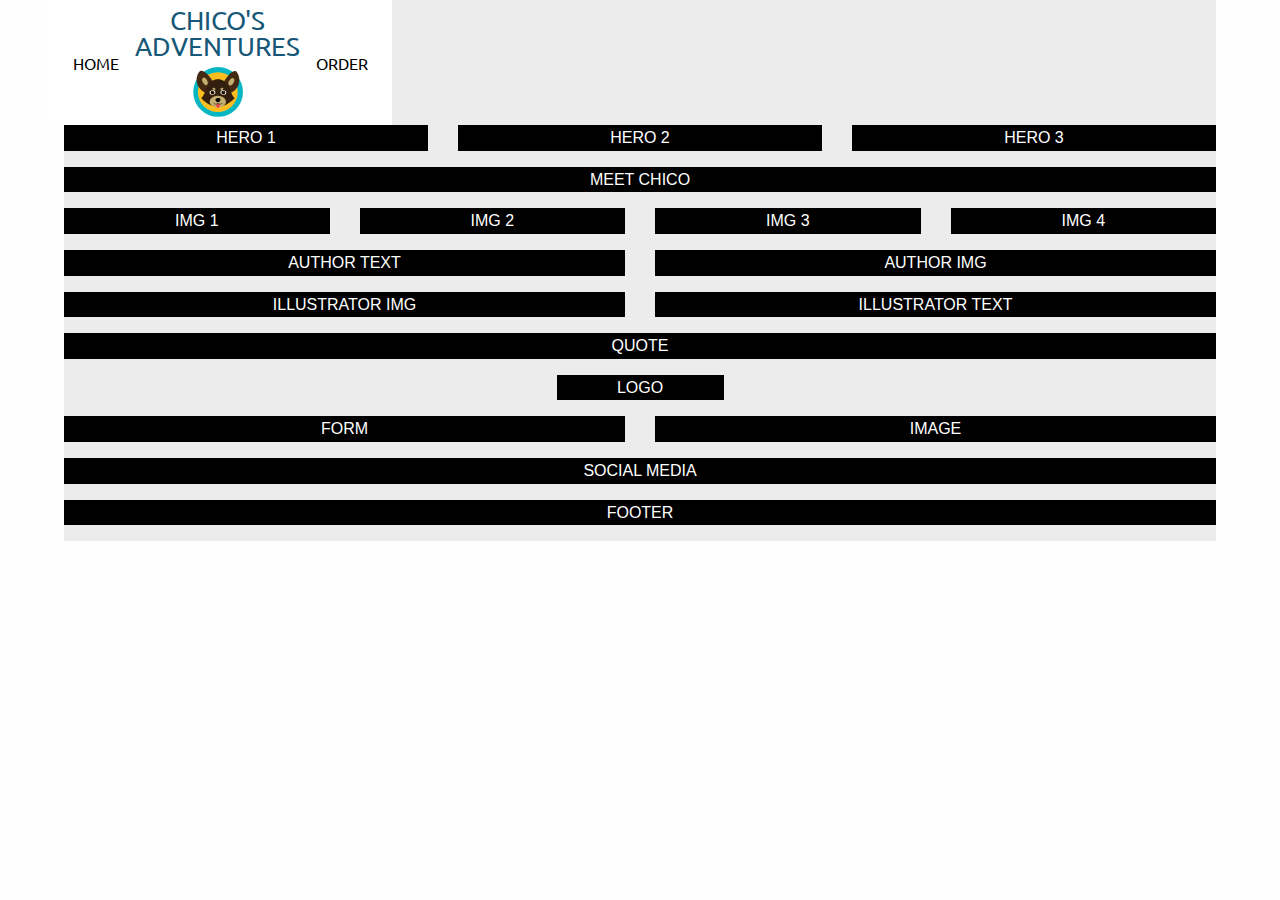
==== index.html @ d2ba48bd "began coding site header" ====
<!doctype html>
<html class="no-js" lang="en" dir="ltr">
  <head>
    <meta charset="utf-8">
    <meta http-equiv="x-ua-compatible" content="ie=edge">
    <meta name="viewport" content="width=device-width, initial-scale=1.0">
    <title>Chico's Adventures for Kids</title>
    <link rel="stylesheet" href="css/foundation.css">
    <link rel="stylesheet" href="css/app.css">
    <link href="https://fonts.googleapis.com/css?family=Ubuntu:700" rel="stylesheet">
  </head>
  <body>

    <main id="container">
      <header class="grid-x grid-margin-x" id="mainHeader">
        <!--<div class="cell medium-offset-3 medium-2" id="logo">
          <a href="index.html">
            <h1>Chico's Adventures</h1>
            <img src="images/logo.svg" alt="logo" id="logoImg">
          </a>
        </div>
        <nav class="cell medium-4">
          <h2 class="hidden">Main Navigation</h2>
          <ul class="menu" id="mainNav">
            <li><a href="#">Home</a></li>
            <li><a href="#">Order</a></li>
          </ul>
        </nav>-->
        <nav class="top-bar" id="mainNav">
          <div class="top-bar-left small-order-2 medium-order-1">
            <ul class="menu vertical medium-horizontal">
              <li><a href="index.html">Home</a></li>
            </ul>
          </div>
          <div class="top-bar-center small-order-1 medium-order-2" id="mainLogo">
            <a href="index.html">
              <h1 class="text-center">Chico's<br>Adventures</h1>
              <img src="images/logo.svg" alt="logo" id="logoImg">
            </a>
          </div>
          <div class="top-bar-right small-order-3 medium-order-3">
            <ul class="menu vertical medium-horizontal">
              <li><a href="order.html">Order</a></li>
            </ul>
          </div>
        </nav>
      </header>

      <section class="grid-x grid-margin-x">
        <h2 class="hidden">Image Section</h2>
        <div class="cell medium-4 hide-for-small-only">
          <p class="boxHelper">HERO 1</p>
        </div>
        <div class="cell medium-4">
          <p class="boxHelper">HERO 2</p>
        </div>
        <div class="cell medium-4 hide-for-small-only">
          <p class="boxHelper">HERO 3</p>
        </div>
      </section>

      <section class="grid-x grid-margin-x">
        <h2 class="hidden">Meet Chico</h2>
        <div class="cell">
          <p class="boxHelper">MEET CHICO</p>
        </div>
      </section>

      <section class="grid-x grid-margin-x">
        <h2 class="hidden">Our Book Has...</h2>
        <div class="cell small-6 large-3">
          <p class="boxHelper">IMG 1</p>
        </div>
        <div class="cell small-6 large-3">
          <p class="boxHelper">IMG 2</p>
        </div>
        <div class="cell small-6 large-3">
          <p class="boxHelper">IMG 3</p>
        </div>
        <div class="cell small-6 large-3">
          <p class="boxHelper">IMG 4</p>
        </div>
      </section>

      <section class="grid-x grid-margin-x">
        <h2 class="hidden">Creators</h2>
        <div class="cell medium-6 small-order-1 medium-order-2">
          <p class="boxHelper">AUTHOR IMG</p>
        </div>
        <div class="cell medium-6 small-order-2 medium-order-1">
          <p class="boxHelper">AUTHOR TEXT</p>
        </div>
        <div class="cell medium-6 small-order-3">
          <p class="boxHelper">ILLUSTRATOR IMG</p>
        </div>
        <div class="cell medium-6 small-order-4">
          <p class="boxHelper">ILLUSTRATOR TEXT</p>
        </div>
        <div class="cell small-order-5">
          <p class="boxHelper">QUOTE</p>
        </div>
      </section>

      <section class="grid-x grid-margin-x">
        <h2 class="hidden">Contact Us</h2>
        <div class="cell small-offset-4 medium-offset-5 small-4 medium-2">
          <p class="boxHelper">LOGO</p>
        </div>
        <form class="cell medium-6">
          <p class="boxHelper">FORM</p>
        </form>
        <div class="cell medium-6 hide-for-small-only">
          <p class="boxHelper">IMAGE</p>
        </div>
      </section>

      <footer class="grid-x grid-margin-x">
        <h2 class="hidden">Main Footer</h2>
        <div class="cell">
          <h3 class="hidden">Social Media Links</h3>
          <p class="boxHelper">SOCIAL MEDIA</p>
        </div>
        <div class="cell">
          <p class="boxHelper">FOOTER</p>
        </div>
      </footer>

    </main>

    <script src="js/vendor/jquery.js"></script>
    <script src="js/vendor/what-input.js"></script>
    <script src="js/vendor/foundation.js"></script>
    <script src="js/app.js"></script> 
  </body>
</html>
---- css/app.css ----
.boxHelper {
	color: #fff;
	background-color: #000;
	text-align: center;
}

.hidden {
	display: none;
}

#container {
	margin: 0 auto;
	background-color: #ECECEC;
}

/*Fonts*/
h1 {
	font-family: 'Ubuntu', sans-serif;
	text-transform: uppercase;
	font-size: 1.6em;
	line-height: 1em;
	color: #175878;
}

/*Header*/
.top-bar {
	background-color: #fff;
	text-align: center;
}


#mainLogo {
	
}

#mainlogo h1 {
	
}

#logoImg {
	width: 50px;
	
}

#mainNav ul li a {
	font-family: 'Ubuntu', sans-serif;
	text-transform: uppercase;
	font-size: 1em;
	color: #000; 
	background-color: #fff;
}

#mainNav ul li a:hover {
	border-bottom: 2px solid #ef4352;
}

@media screen and (min-width: 64em) {
	#container {
		width: 90%;
	} 
}
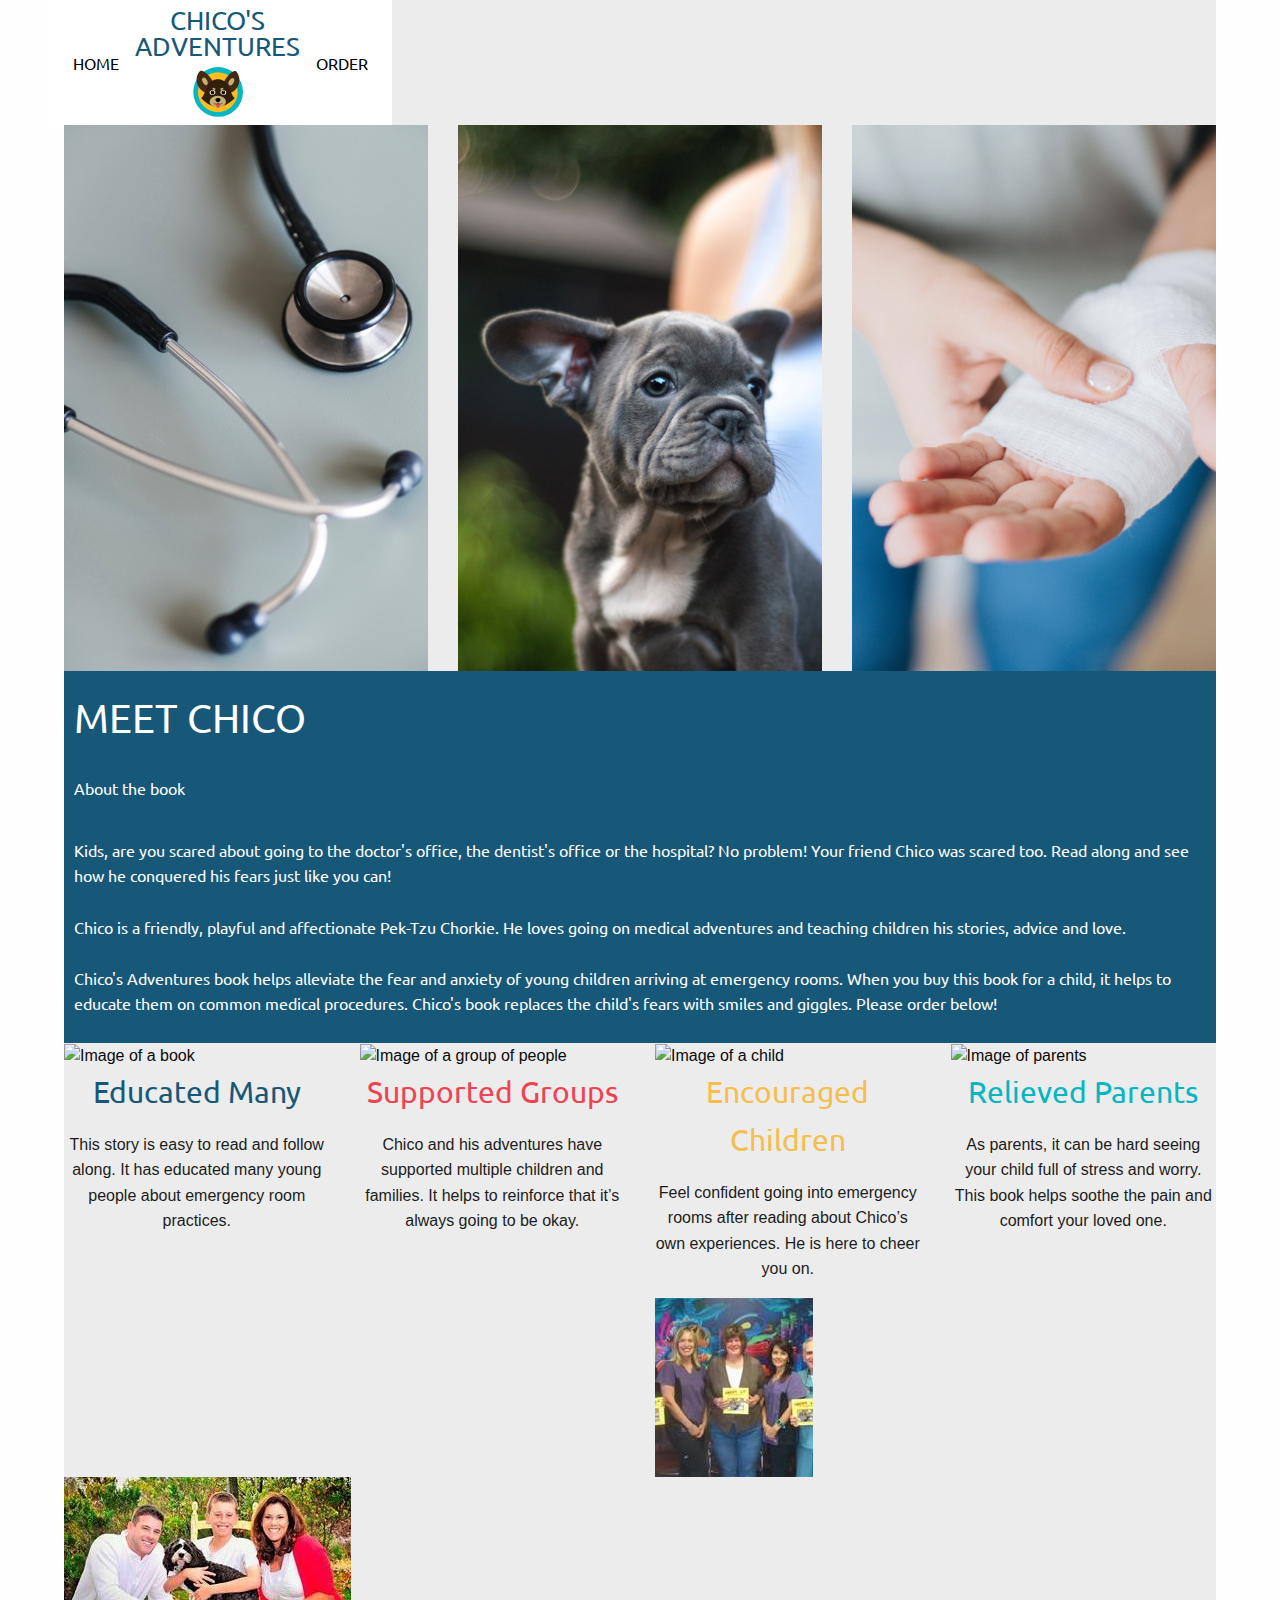
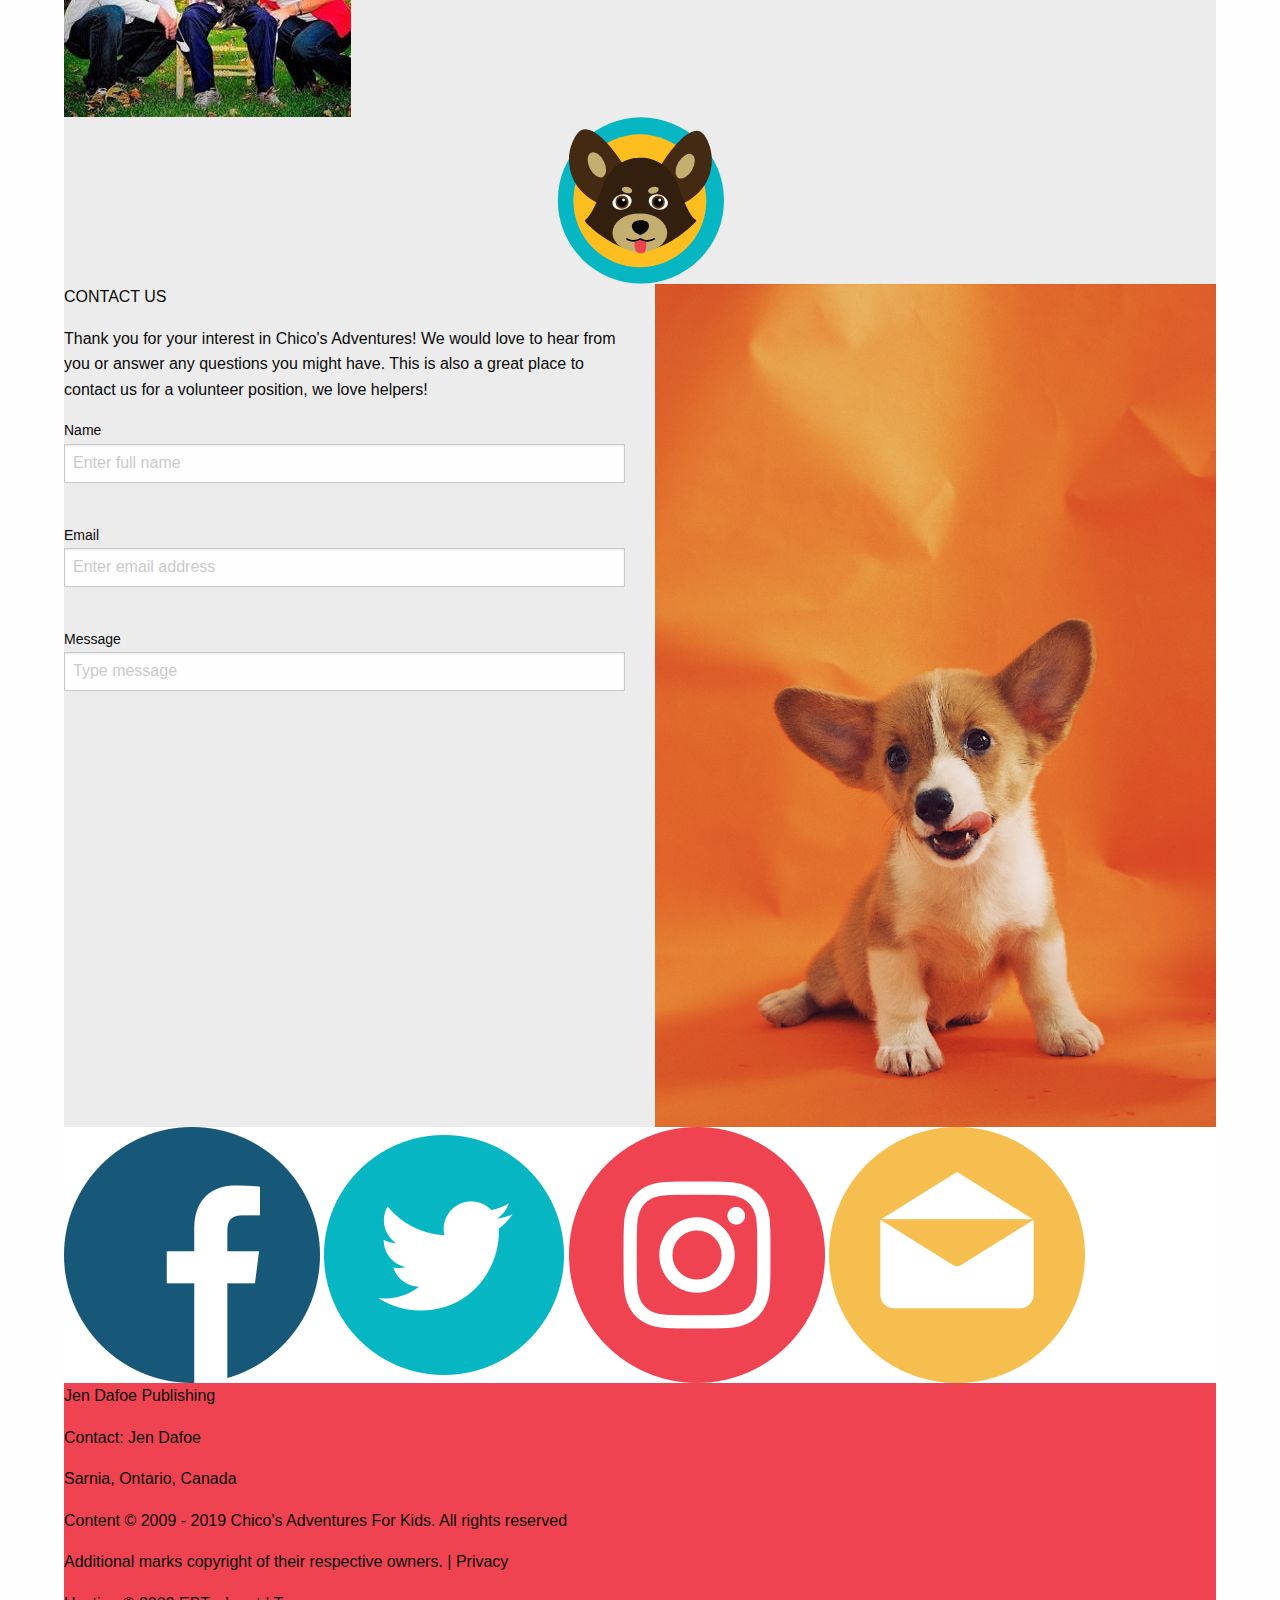
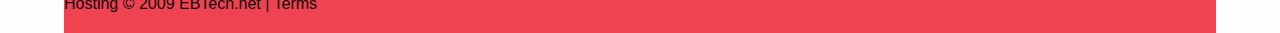
==== commit 460c025c: "Add HTML" ====
--- a/index.html
+++ b/index.html
@@ -13,6 +13,8 @@
 
     <main id="container">
       <header class="grid-x grid-margin-x" id="mainHeader">
+
+<!-- Our code to try -->
         <!--<div class="cell medium-offset-3 medium-2" id="logo">
           <a href="index.html">
             <h1>Chico's Adventures</h1>
@@ -46,82 +48,158 @@
         </nav>
       </header>
 
+
+<!-- Justin's code to try -->
+      <!-- <div class="large-2">
+        <ul class="menu">
+          <li><a href="index.html">Home</a></li>
+        </ul>
+      </div>
+    
+      <div class="large-8">
+        <a href="index.html">
+          <ul>
+            <li><h1 class="text-center">Chico's<br>Adventures</h1><li>
+            <li><img class="float-center" src="images/logo.svg" alt="logo" id="logoImg"></li>
+          </ul>
+        </a>
+      </div>
+      
+      <div class="large-2">
+        <ul class="menu">
+          <li><a href="order.html">Order</a></li>
+        </ul>
+      </div> -->
+
+
+
       <section class="grid-x grid-margin-x">
         <h2 class="hidden">Image Section</h2>
         <div class="cell medium-4 hide-for-small-only">
-          <p class="boxHelper">HERO 1</p>
+          <!-- <p class="boxHelper">HERO 1</p> -->
+          <img src="images/heroImage1.jpg" alt="Image of a stethoscope" title="Chico's Stethoscope">
         </div>
         <div class="cell medium-4">
-          <p class="boxHelper">HERO 2</p>
+          <!-- <p class="boxHelper">HERO 2</p> -->
+          <img src="images/heroImage2.jpg" alt="Image of a dog" title="Happy Chico">
         </div>
         <div class="cell medium-4 hide-for-small-only">
-          <p class="boxHelper">HERO 3</p>
+          <!-- <p class="boxHelper">HERO 3</p> -->
+          <img src="images/heroImage3.jpg" alt="Image of a stethoscope" title="Chico's Stethoscope">
         </div>
       </section>
 
       <section class="grid-x grid-margin-x">
         <h2 class="hidden">Meet Chico</h2>
-        <div class="cell">
-          <p class="boxHelper">MEET CHICO</p>
-        </div>
-      </section>
+        <div class="cell" id="meetChicoSection">
+          <!-- <p class="boxHelper">MEET CHICO</p> -->
+          <p id="meetChicoHeader">MEET CHICO</p>
+          <p id="meetChicoTitle">About the book</p>
+          <p id="meetChicoText">Kids, are you scared about going to the doctor's office, the dentist's office or the hospital? No problem! Your friend Chico was scared too. Read along and see how he conquered his fears just like you can!<br><br>Chico is a friendly, playful and affectionate Pek-Tzu Chorkie. He loves going on medical adventures and teaching children his stories, advice and love.<br><br>Chico's Adventures book helps alleviate the fear and anxiety of young children arriving at emergency rooms. When you buy this book for a child, it helps to educate them on common medical procedures. Chico's book replaces the child's fears with smiles and giggles. Please order below!</p>
+        </div>
+      </section>
+
+
 
       <section class="grid-x grid-margin-x">
         <h2 class="hidden">Our Book Has...</h2>
-        <div class="cell small-6 large-3">
-          <p class="boxHelper">IMG 1</p>
-        </div>
-        <div class="cell small-6 large-3">
-          <p class="boxHelper">IMG 2</p>
-        </div>
-        <div class="cell small-6 large-3">
-          <p class="boxHelper">IMG 3</p>
-        </div>
-        <div class="cell small-6 large-3">
-          <p class="boxHelper">IMG 4</p>
+
+        <div class="cell small-6 large-3" id="ourOne">
+          <!-- <p class="boxHelper">IMG 1</p> -->
+          <img src="images/book_img1.png" alt="Image of a book" title="Educated Many">
+          <p class="ourTitle" id="educatedTitle">Educated Many</p>
+          <p class="ourText">This story is easy to read and follow along. It has educated many young people about emergency room practices.</p>
+        </div>
+
+        <div class="cell small-6 large-3" id="ourTwo">
+          <!-- <p class="boxHelper">IMG 2</p> -->
+          <img src="images/book_img2.png" alt="Image of a group of people" title="Supported Groups">
+          <p class="ourTitle" id="supportedTitle">Supported Groups</p>
+          <p class="ourText">Chico and his adventures have supported multiple children and families. It helps to reinforce that it’s always going to be okay.</p>
+        </div>
+
+        <div class="cell small-6 large-3" id="ourThree">
+          <!-- <p class="boxHelper">IMG 3</p> -->
+          <img src="images/book_img3.png" alt="Image of a child" title="Encouraged Children">
+          <p class="ourTitle" id="encouragedTitle">Encouraged Children</p>
+          <p class="ourText">Feel confident going into emergency rooms after reading about Chico’s own experiences. He is here to cheer you on.</p>
+        </div>
+
+        <div class="cell small-6 large-3" id="ourFour">
+          <!-- <p class="boxHelper">IMG 4</p> -->
+          <img src="images/book_img4.png" alt="Image of parents" title="Relieved Parents">
+          <p class="ourTitle" id="relievedTitle">Relieved Parents</p>
+          <p class="ourText">As parents, it can be hard seeing your child full of stress and worry. This book helps soothe the pain and comfort your loved one.</p>
         </div>
       </section>
 
       <section class="grid-x grid-margin-x">
         <h2 class="hidden">Creators</h2>
         <div class="cell medium-6 small-order-1 medium-order-2">
-          <p class="boxHelper">AUTHOR IMG</p>
+          <!-- <p class="boxHelper">AUTHOR IMG</p> -->
+          <img src="images/jen.jpg" alt="Image of Jen Dafoe" title="Author Jen Dafoe">
         </div>
         <div class="cell medium-6 small-order-2 medium-order-1">
-          <p class="boxHelper">AUTHOR TEXT</p>
+          <!-- <p class="boxHelper">AUTHOR TEXT</p> -->
         </div>
         <div class="cell medium-6 small-order-3">
-          <p class="boxHelper">ILLUSTRATOR IMG</p>
+          <!-- <p class="boxHelper">ILLUSTRATOR IMG</p> -->
+          <img src="images/evan.jpg" alt="Image of Evan Shoman" title="Illustrator Evan Shoman">
         </div>
         <div class="cell medium-6 small-order-4">
-          <p class="boxHelper">ILLUSTRATOR TEXT</p>
+          <!-- <p class="boxHelper">ILLUSTRATOR TEXT</p> -->
         </div>
         <div class="cell small-order-5">
-          <p class="boxHelper">QUOTE</p>
+          <!-- <p class="boxHelper">QUOTE</p> -->
         </div>
       </section>
 
       <section class="grid-x grid-margin-x">
         <h2 class="hidden">Contact Us</h2>
         <div class="cell small-offset-4 medium-offset-5 small-4 medium-2">
-          <p class="boxHelper">LOGO</p>
+          <!-- <p class="boxHelper">LOGO</p> -->
+          <img src="images/logo.svg" alt="logo">
         </div>
         <form class="cell medium-6">
-          <p class="boxHelper">FORM</p>
+          <!-- <p class="boxHelper">FORM</p> -->
+          <p>CONTACT US</p>
+          <p>Thank you for your interest in Chico's Adventures! We would love to hear from you or answer any questions you might have. This is also a great place to contact us for a volunteer position, we love helpers!</p>
+          
+          <label for="name">Name</label>
+          <input type="text" required placeholder="Enter full name" size="30" id="name"><br>
+
+          <label for="email">Email</label>
+          <input type="text" required placeholder="Enter email address" size="30" id="email"><br>
+
+          <label for="message">Message</label>
+          <input type="text" required placeholder="Type message" size="30" id="message"><br>
         </form>
+
         <div class="cell medium-6 hide-for-small-only">
-          <p class="boxHelper">IMAGE</p>
+          <!-- <p class="boxHelper">IMAGE</p> -->
+          <img src="images/footerImg.jpg" alt="Image of Chico" title="Chico Posing">
         </div>
       </section>
 
       <footer class="grid-x grid-margin-x">
         <h2 class="hidden">Main Footer</h2>
-        <div class="cell">
+        <div class="cell social">
           <h3 class="hidden">Social Media Links</h3>
-          <p class="boxHelper">SOCIAL MEDIA</p>
-        </div>
-        <div class="cell">
-          <p class="boxHelper">FOOTER</p>
+          <!-- <p class="boxHelper">SOCIAL MEDIA</p> -->
+          <img src="images/facebook_icon.png" alt="Image of Facebook Icon" title="Chico's Adventures Facebook">
+          <img src="images/twitter_icon.png" alt="Image of Twitter Icon" title="Chico's Adventures Twitter">
+          <img src="images/instagram_icon.png" alt="Image of Instagram Icon" title="Chico's Adventures Instagram">
+          <img src="images/email_icon.png" alt="Image of Email Icon" title="Chico's Adventures Email">
+        </div>
+
+        <div class="cell footer">
+          <!-- <p class="boxHelper">FOOTER</p> -->
+          <p>Jen Dafoe Publishing</p>
+          <p>Contact: Jen Dafoe</p>
+          <p>Sarnia, Ontario, Canada</p>
+          <p>Content &copy; 2009 - 2019 Chico's Adventures For Kids. All rights reserved</p>
+          <p>Additional marks copyright of their respective owners. | Privacy</p>
+          <p>Hosting &copy; 2009 EBTech.net | Terms</p>
         </div>
       </footer>
 
--- a/css/app.css
+++ b/css/app.css
@@ -22,12 +22,12 @@
 	color: #175878;
 }
 
+
 /*Header*/
 .top-bar {
 	background-color: #fff;
 	text-align: center;
 }
-
 
 #mainLogo {
 	
@@ -59,3 +59,130 @@
 		width: 90%;
 	} 
 }
+
+
+/*Meet Chico Section*/
+#meetChicoSection
+{
+	background-color: rgb(23, 88, 120);
+}
+
+#meetChicoHeader
+{
+	color: rgb(255, 255, 255);
+	font-family: 'Ubuntu', sans-serif;
+	font-size: 40px;
+	padding-left: 10px;
+	padding-top: 15px;
+}
+
+#meetChicoTitle
+{
+	color: rgb(255, 255, 255);
+	font-family: 'Ubuntu', sans-serif;
+	padding: 10px;
+}
+
+#meetChicoText
+{
+	color: rgb(255, 255, 255);
+	font-family: 'Ubuntu', sans-serif;
+	padding: 10px;
+}
+
+
+/*Our Book Has Section*/
+#our
+{
+	background-color: #ffffff;
+}
+
+.ourTitle
+{
+	font-family: 'Ubuntu', sans-serif;
+	text-align: center;
+	font-size: 30px;
+}
+
+.ourText
+{
+	font-family: Open Sans, sans-serif;
+	text-align: center;
+	color: #1c1c1c;
+}
+
+#educatedTitle
+{
+	color: #175878; /*dark blue*/
+}
+
+#supportedTitle
+{
+	color: #EF4352; /*pink*/
+}
+
+#encouragedTitle
+{
+	color: #F5BE4F; /*yellow*/
+}
+
+#relievedTitle
+{
+	color: #07B6C3; /*light blue*/
+}
+
+/*#ourOne
+{
+	padding: 30px;
+}
+
+#ourTwo
+{
+	padding: 10px;
+}
+
+#ourThree
+{
+	padding: 10px;
+}
+
+#ourFour
+{
+	padding: 10px;
+}
+*/
+
+
+/*Creators Section*/
+.creators
+{
+	background-color: #2BB892; /*green*/
+}
+
+
+/*Contact Us Section*/
+
+/*Social Section*/
+.social
+{
+	background-color: #FFFFFF; /*white*/
+}
+
+/*Footer Section*/
+.footer
+{
+	background-color: #EF4352; /*pink*/
+}
+
+
+
+
+
+
+
+
+
+
+
+
+
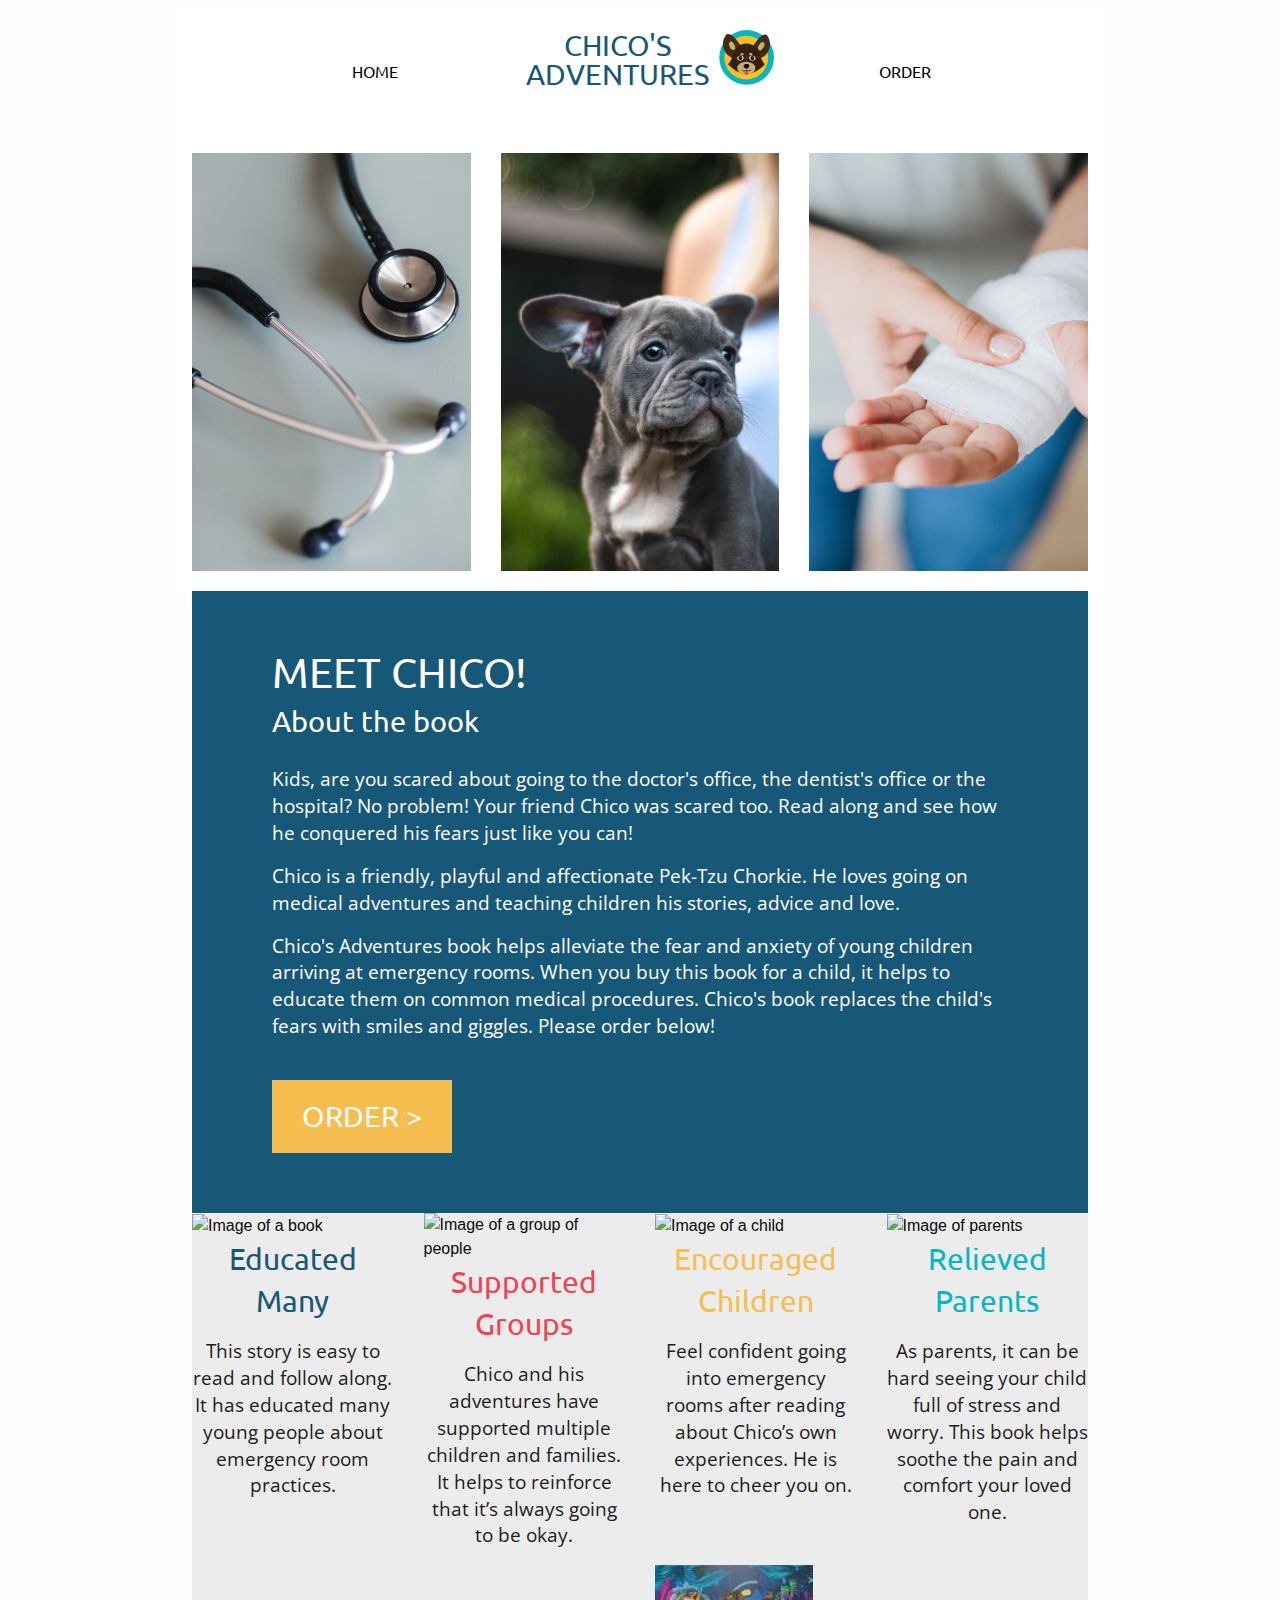
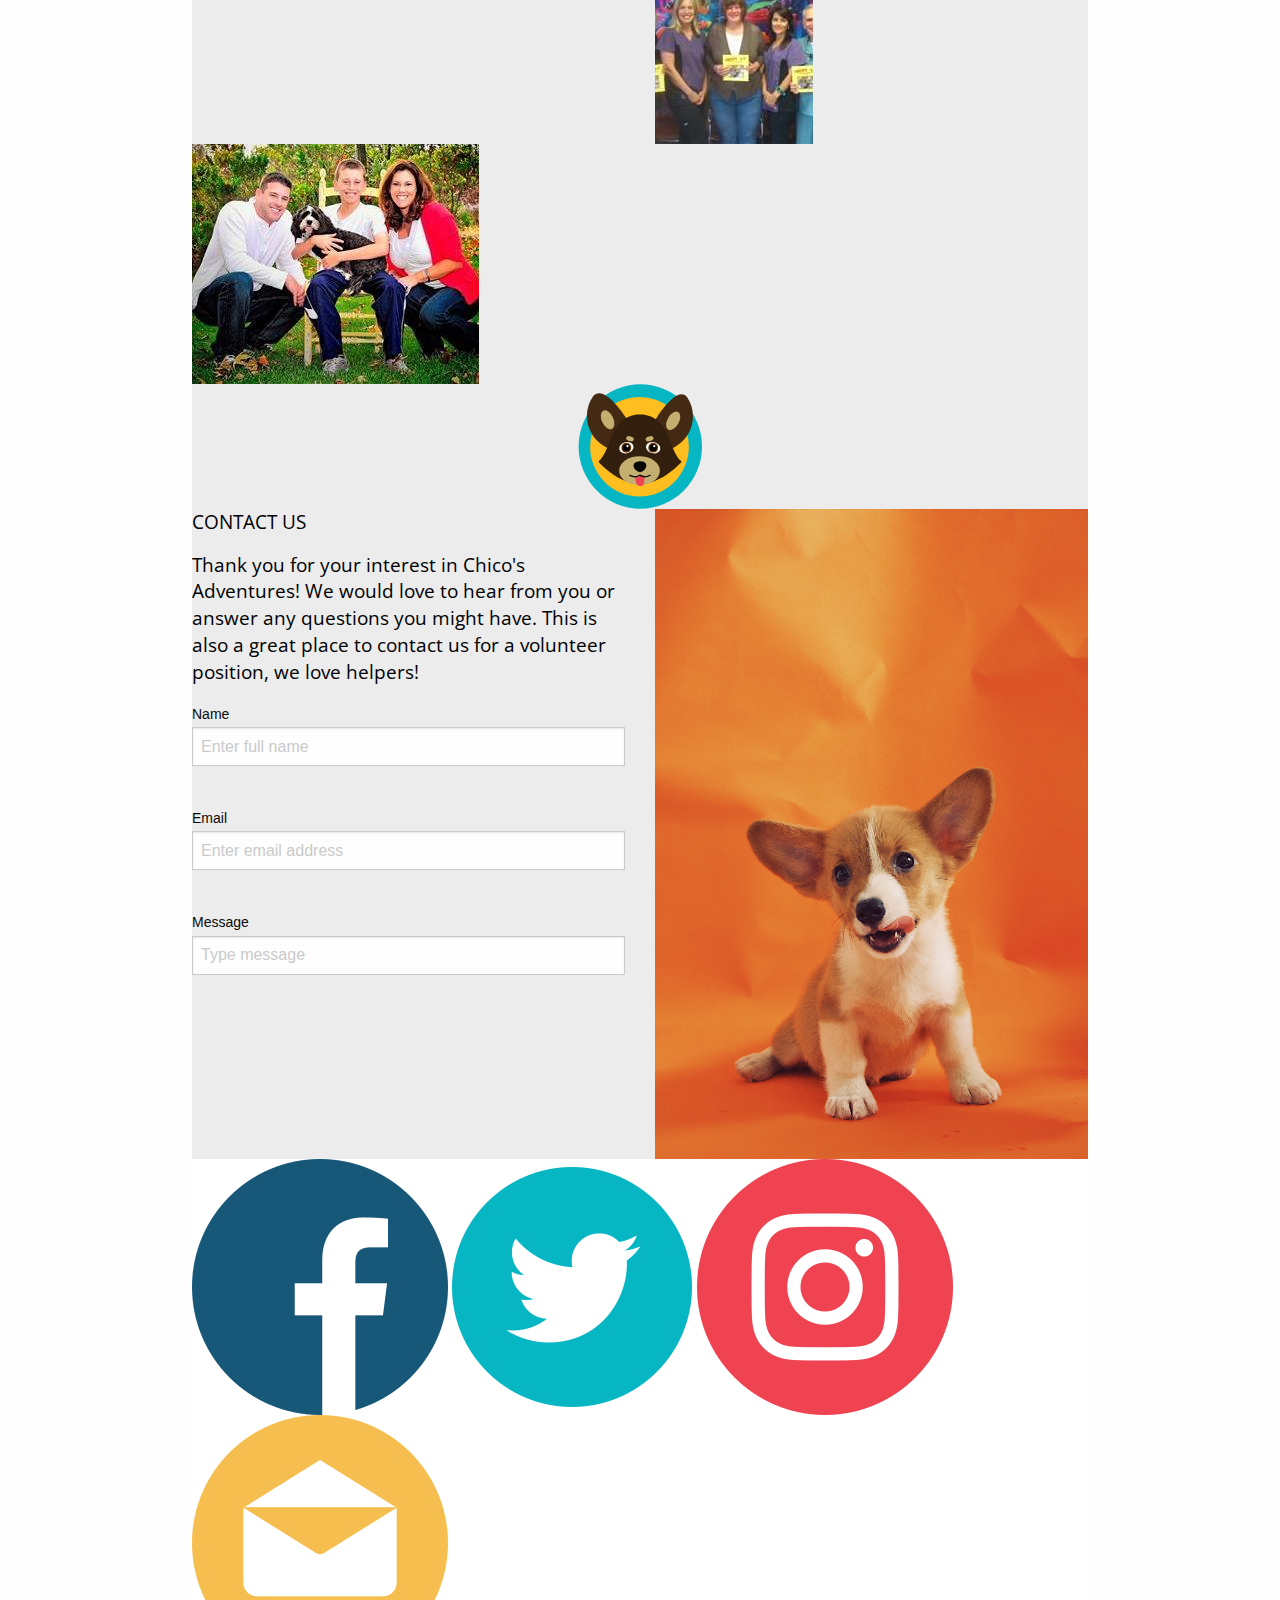
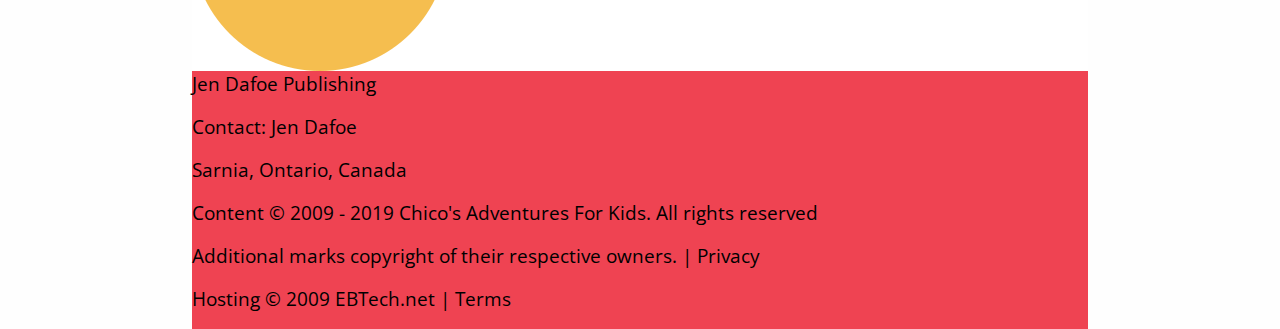
==== commit f055decc: "fixed header" ====
--- a/index.html
+++ b/index.html
@@ -8,99 +8,65 @@
     <link rel="stylesheet" href="css/foundation.css">
     <link rel="stylesheet" href="css/app.css">
     <link href="https://fonts.googleapis.com/css?family=Ubuntu:700" rel="stylesheet">
+    <link href="https://fonts.googleapis.com/css?family=Open+Sans" rel="stylesheet">
   </head>
+
   <body>
+    <main id="container">
 
-    <main id="container">
-      <header class="grid-x grid-margin-x" id="mainHeader">
-
-<!-- Our code to try -->
-        <!--<div class="cell medium-offset-3 medium-2" id="logo">
-          <a href="index.html">
-            <h1>Chico's Adventures</h1>
-            <img src="images/logo.svg" alt="logo" id="logoImg">
-          </a>
+      <!--Header-->
+      <header class="grid-x grid-margin-x align-center-middle" id="mainHeader">
+        <div class="small-12 medium-2 small-order-2 medium-order-1" id="homeBtn">
+          <ul class="menu">
+            <li><a href="index.html">Home</a></li>
+          </ul>
         </div>
-        <nav class="cell medium-4">
-          <h2 class="hidden">Main Navigation</h2>
-          <ul class="menu" id="mainNav">
-            <li><a href="#">Home</a></li>
-            <li><a href="#">Order</a></li>
+    
+        <div class="small-12 medium-6 small-order-1 medium-order-2 align-middle" id="mainLogo">
+            <ul>
+              <a href="index.html">
+                <li><h1 class="text-center">Chico's<br>Adventures</h1><li>
+                <li><img class="float-center" src="images/logo.svg" alt="logo" id="logoImg"></li>
+              </a>
+            </ul>
+        </div>
+        
+        <div class="small-12 medium-2 small-order-3 medium-order-3" id="orderBtn">
+          <ul class="menu">
+            <li><a href="order.html">Order</a></li>
           </ul>
-        </nav>-->
-        <nav class="top-bar" id="mainNav">
-          <div class="top-bar-left small-order-2 medium-order-1">
-            <ul class="menu vertical medium-horizontal">
-              <li><a href="index.html">Home</a></li>
-            </ul>
-          </div>
-          <div class="top-bar-center small-order-1 medium-order-2" id="mainLogo">
-            <a href="index.html">
-              <h1 class="text-center">Chico's<br>Adventures</h1>
-              <img src="images/logo.svg" alt="logo" id="logoImg">
-            </a>
-          </div>
-          <div class="top-bar-right small-order-3 medium-order-3">
-            <ul class="menu vertical medium-horizontal">
-              <li><a href="order.html">Order</a></li>
-            </ul>
-          </div>
-        </nav>
+        </div>
       </header>
 
-
-<!-- Justin's code to try -->
-      <!-- <div class="large-2">
-        <ul class="menu">
-          <li><a href="index.html">Home</a></li>
-        </ul>
-      </div>
-    
-      <div class="large-8">
-        <a href="index.html">
-          <ul>
-            <li><h1 class="text-center">Chico's<br>Adventures</h1><li>
-            <li><img class="float-center" src="images/logo.svg" alt="logo" id="logoImg"></li>
-          </ul>
-        </a>
-      </div>
-      
-      <div class="large-2">
-        <ul class="menu">
-          <li><a href="order.html">Order</a></li>
-        </ul>
-      </div> -->
-
-
-
-      <section class="grid-x grid-margin-x">
+      <!--Hero Images-->
+      <section class="grid-x grid-margin-x" id="heroSection">
         <h2 class="hidden">Image Section</h2>
         <div class="cell medium-4 hide-for-small-only">
-          <!-- <p class="boxHelper">HERO 1</p> -->
           <img src="images/heroImage1.jpg" alt="Image of a stethoscope" title="Chico's Stethoscope">
         </div>
         <div class="cell medium-4">
-          <!-- <p class="boxHelper">HERO 2</p> -->
           <img src="images/heroImage2.jpg" alt="Image of a dog" title="Happy Chico">
         </div>
         <div class="cell medium-4 hide-for-small-only">
-          <!-- <p class="boxHelper">HERO 3</p> -->
-          <img src="images/heroImage3.jpg" alt="Image of a stethoscope" title="Chico's Stethoscope">
+          <img src="images/heroImage3.jpg" alt="Image of a bandage" title="Chico's Bandages">
         </div>
       </section>
 
+      <!--Meet Chico-->
       <section class="grid-x grid-margin-x">
-        <h2 class="hidden">Meet Chico</h2>
-        <div class="cell" id="meetChicoSection">
-          <!-- <p class="boxHelper">MEET CHICO</p> -->
-          <p id="meetChicoHeader">MEET CHICO</p>
-          <p id="meetChicoTitle">About the book</p>
-          <p id="meetChicoText">Kids, are you scared about going to the doctor's office, the dentist's office or the hospital? No problem! Your friend Chico was scared too. Read along and see how he conquered his fears just like you can!<br><br>Chico is a friendly, playful and affectionate Pek-Tzu Chorkie. He loves going on medical adventures and teaching children his stories, advice and love.<br><br>Chico's Adventures book helps alleviate the fear and anxiety of young children arriving at emergency rooms. When you buy this book for a child, it helps to educate them on common medical procedures. Chico's book replaces the child's fears with smiles and giggles. Please order below!</p>
+        <div class="cell small-12" id="meetChico">
+          <h2>Meet Chico!</h2>
+          <h3>About the book</h3>
+          <div id="meetChicoText">
+            <p>Kids, are you scared about going to the doctor's office, the dentist's office or the hospital? No problem! Your friend Chico was scared too. Read along and see how he conquered his fears just like you can!</p>
+            <p>Chico is a friendly, playful and affectionate Pek-Tzu Chorkie. He loves going on medical adventures and teaching children his stories, advice and love.</p>
+            <p>Chico's Adventures book helps alleviate the fear and anxiety of young children arriving at emergency rooms. When you buy this book for a child, it helps to educate them on common medical procedures. Chico's book replaces the child's fears with smiles and giggles. Please order below!</p>
+          </div>
+          <a class="chicoButtons" href="order.html">Order ></a>
         </div>
       </section>
 
-
-
+      <!--Our Book Has-->
       <section class="grid-x grid-margin-x">
         <h2 class="hidden">Our Book Has...</h2>
 
@@ -133,6 +99,7 @@
         </div>
       </section>
 
+      <!--Creators-->
       <section class="grid-x grid-margin-x">
         <h2 class="hidden">Creators</h2>
         <div class="cell medium-6 small-order-1 medium-order-2">
@@ -154,6 +121,7 @@
         </div>
       </section>
 
+      <!--Contact-->
       <section class="grid-x grid-margin-x">
         <h2 class="hidden">Contact Us</h2>
         <div class="cell small-offset-4 medium-offset-5 small-4 medium-2">
@@ -181,6 +149,7 @@
         </div>
       </section>
 
+      <!--Footer-->
       <footer class="grid-x grid-margin-x">
         <h2 class="hidden">Main Footer</h2>
         <div class="cell social">
--- a/css/app.css
+++ b/css/app.css
@@ -6,6 +6,51 @@
 
 .hidden {
 	display: none;
+}
+
+/*Fonts*/
+h1 {
+	font-family: 'Ubuntu', sans-serif;
+	text-transform: uppercase;
+	font-size: 1.8em;
+	line-height: 1em;
+	color: #175878;
+}
+
+h2 {
+	font-family: 'Ubuntu', sans-serif;
+	text-transform: uppercase;
+	font-size: 2.4em;
+	line-height: 1em;
+	color: #000;
+}
+
+h3 {
+	font-family: 'Ubuntu', sans-serif;
+	font-size: 1.8em;
+	line-height: 1em;
+	color: #000;
+}
+
+p {
+	font-family: 'Open Sans', sans-serif;
+	font-size: 1.2em;
+	line-height: 1.4em;
+	color: #000;
+}
+
+.chicoButtons {
+	background-color: #f5be4f;
+	font-family: 'Ubuntu', sans-serif;
+	text-transform: uppercase;
+	font-size: 1.8em;
+	color: #fff;
+	padding: 15px 30px;
+	display: inline-block;
+}
+
+.chicoButtons a:hover {
+	background-color: #fff;
 }
 
 #container {
@@ -13,36 +58,26 @@
 	background-color: #ECECEC;
 }
 
-/*Fonts*/
-h1 {
-	font-family: 'Ubuntu', sans-serif;
-	text-transform: uppercase;
-	font-size: 1.6em;
-	line-height: 1em;
-	color: #175878;
-}
-
 
 /*Header*/
-.top-bar {
-	background-color: #fff;
-	text-align: center;
-}
-
-#mainLogo {
+#mainHeader {
+	padding: 20px;
+	background-color: #fff;
+	margin-top: 10px;
 	
 }
 
-#mainlogo h1 {
-	
-}
-
-#logoImg {
-	width: 50px;
-	
-}
-
-#mainNav ul li a {
+#mainHeader ul {
+	list-style: none;
+	text-align: center;
+	justify-content: center;
+}
+
+#mainHeader ul li {
+	display: inline-block;
+}
+
+#mainHeader ul li a {
 	font-family: 'Ubuntu', sans-serif;
 	text-transform: uppercase;
 	font-size: 1em;
@@ -50,139 +85,146 @@
 	background-color: #fff;
 }
 
-#mainNav ul li a:hover {
+#mainHeader ul li a:hover {
 	border-bottom: 2px solid #ef4352;
 }
 
+#logoImg {
+	width: 55px;
+	margin-left: 10px;
+}
+
+/*HOME PAGE*/
+/*Hero Images*/
+#heroSection {
+	padding: 20px 0px;
+	background-color: #fff;
+}
+
+/*Meet Chico Section*/
+#meetChico {
+	background-color: #175878;
+	padding: 40px 30px;
+}
+
+#meetChico h2 {
+	color: #fff;
+	font-size: 2.6em;
+	margin-bottom: 15px;
+}
+
+#meetChico h3 {
+	color: #fff;
+	margin-bottom: 30px;
+}
+
+#meetChico p {
+	color: #fff;
+}
+
+#meetChicoText {
+	margin-bottom: 40px;
+}
+
+#meetChicoBtn {
+	justify-content: center;
+}
+
+
+
+/*Our Book Has Section*/
+#our
+{
+	background-color: #ffffff;
+}
+
+.ourTitle
+{
+	font-family: 'Ubuntu', sans-serif;
+	text-align: center;
+	font-size: 30px;
+}
+
+.ourText
+{
+	font-family: Open Sans, sans-serif;
+	text-align: center;
+	color: #1c1c1c;
+}
+
+#educatedTitle
+{
+	color: #175878; /*dark blue*/
+}
+
+#supportedTitle
+{
+	color: #EF4352; /*pink*/
+}
+
+#encouragedTitle
+{
+	color: #F5BE4F; /*yellow*/
+}
+
+#relievedTitle
+{
+	color: #07B6C3; /*light blue*/
+}
+
+/*#ourOne
+{
+	padding: 30px;
+}
+
+#ourTwo
+{
+	padding: 10px;
+}
+
+#ourThree
+{
+	padding: 10px;
+}
+
+#ourFour
+{
+	padding: 10px;
+}
+*/
+
+
+/*Creators Section*/
+.creators
+{
+	background-color: #2BB892; /*green*/
+}
+
+
+/*Contact Us Section*/
+
+/*Social Section*/
+.social
+{
+	background-color: #FFFFFF; /*white*/
+}
+
+/*Footer Section*/
+.footer
+{
+	background-color: #EF4352; /*pink*/
+}
+
+/*Medium Size*/
+@media screen and (min-width: 40em) {
+	#meetChico {
+		padding: 60px 80px;
+	}
+}
+
+/*Large Size*/
 @media screen and (min-width: 64em) {
 	#container {
-		width: 90%;
+		width: 70%;
 	} 
-}
-
-
-/*Meet Chico Section*/
-#meetChicoSection
-{
-	background-color: rgb(23, 88, 120);
-}
-
-#meetChicoHeader
-{
-	color: rgb(255, 255, 255);
-	font-family: 'Ubuntu', sans-serif;
-	font-size: 40px;
-	padding-left: 10px;
-	padding-top: 15px;
-}
-
-#meetChicoTitle
-{
-	color: rgb(255, 255, 255);
-	font-family: 'Ubuntu', sans-serif;
-	padding: 10px;
-}
-
-#meetChicoText
-{
-	color: rgb(255, 255, 255);
-	font-family: 'Ubuntu', sans-serif;
-	padding: 10px;
-}
-
-
-/*Our Book Has Section*/
-#our
-{
-	background-color: #ffffff;
-}
-
-.ourTitle
-{
-	font-family: 'Ubuntu', sans-serif;
-	text-align: center;
-	font-size: 30px;
-}
-
-.ourText
-{
-	font-family: Open Sans, sans-serif;
-	text-align: center;
-	color: #1c1c1c;
-}
-
-#educatedTitle
-{
-	color: #175878; /*dark blue*/
-}
-
-#supportedTitle
-{
-	color: #EF4352; /*pink*/
-}
-
-#encouragedTitle
-{
-	color: #F5BE4F; /*yellow*/
-}
-
-#relievedTitle
-{
-	color: #07B6C3; /*light blue*/
-}
-
-/*#ourOne
-{
-	padding: 30px;
-}
-
-#ourTwo
-{
-	padding: 10px;
-}
-
-#ourThree
-{
-	padding: 10px;
-}
-
-#ourFour
-{
-	padding: 10px;
-}
-*/
-
-
-/*Creators Section*/
-.creators
-{
-	background-color: #2BB892; /*green*/
-}
-
-
-/*Contact Us Section*/
-
-/*Social Section*/
-.social
-{
-	background-color: #FFFFFF; /*white*/
-}
-
-/*Footer Section*/
-.footer
-{
-	background-color: #EF4352; /*pink*/
-}
-
-
-
-
-
-
-
-
-
-
-
-
-
+}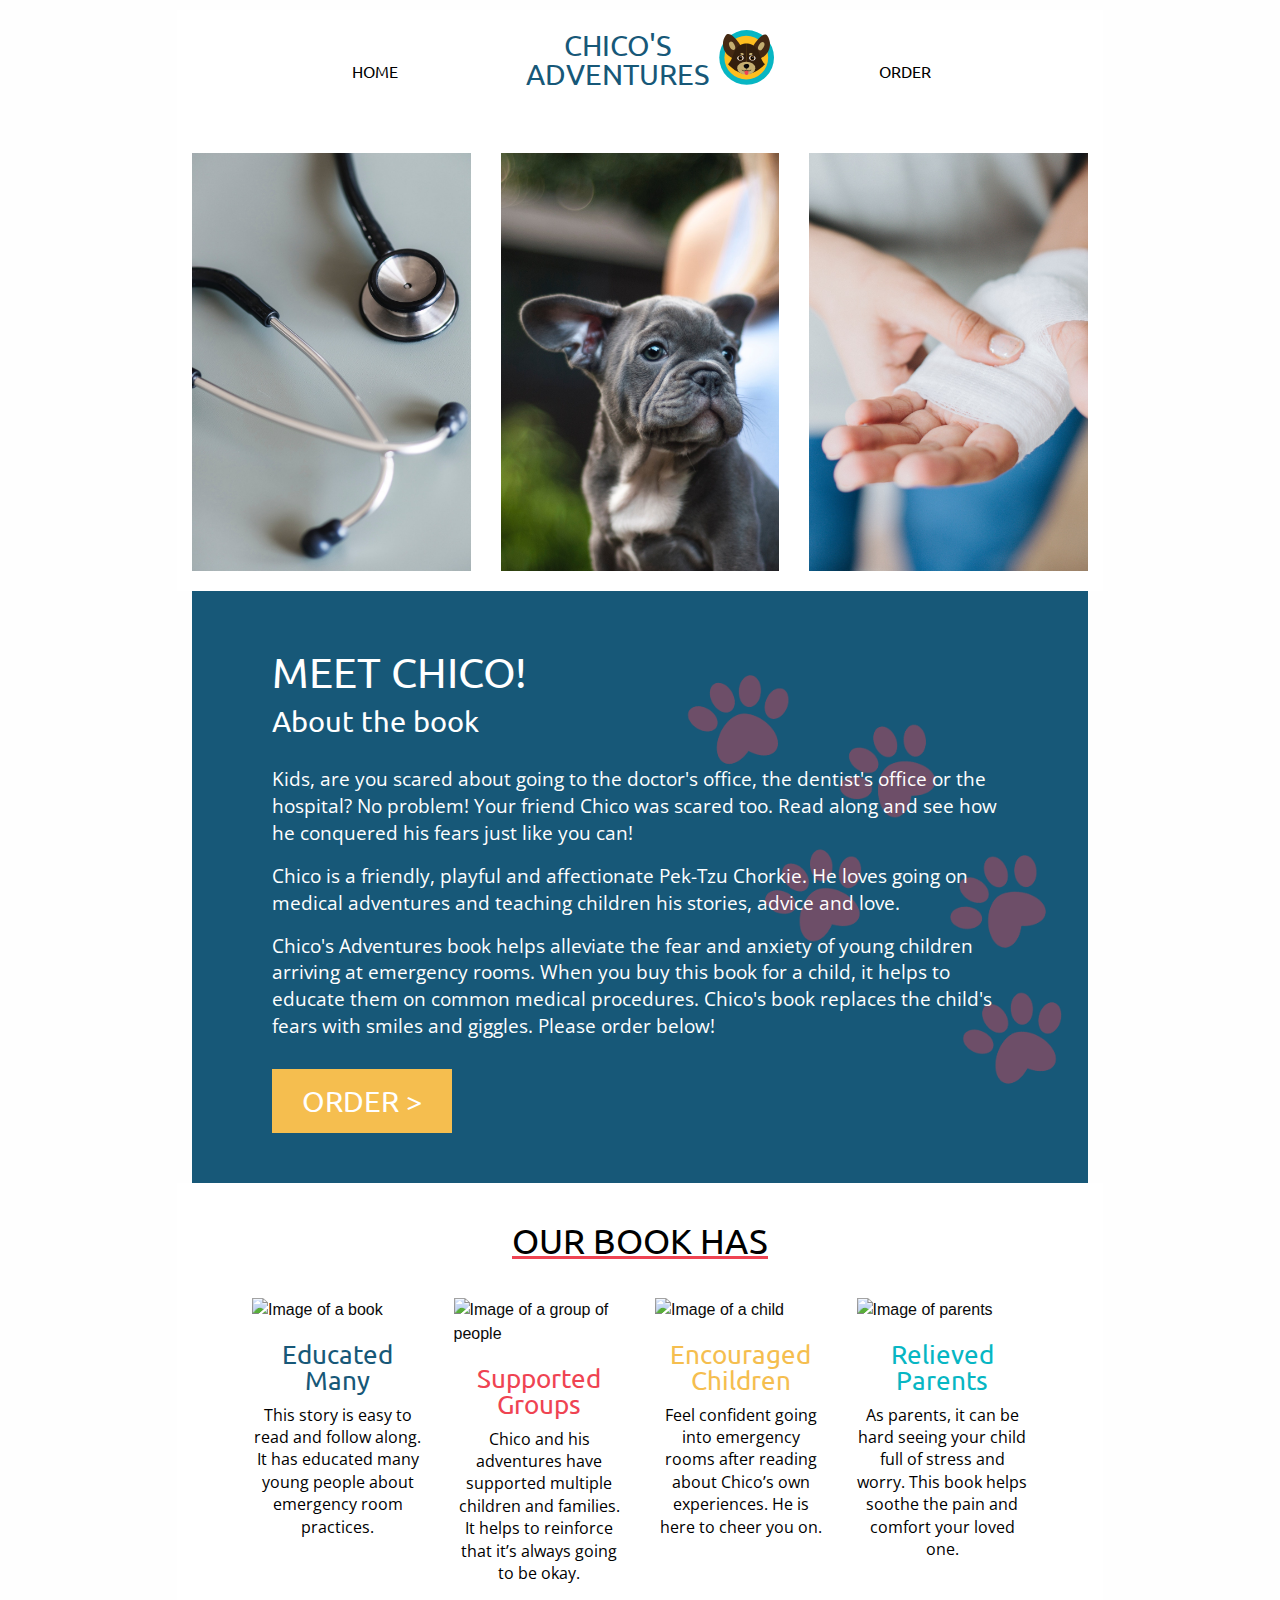
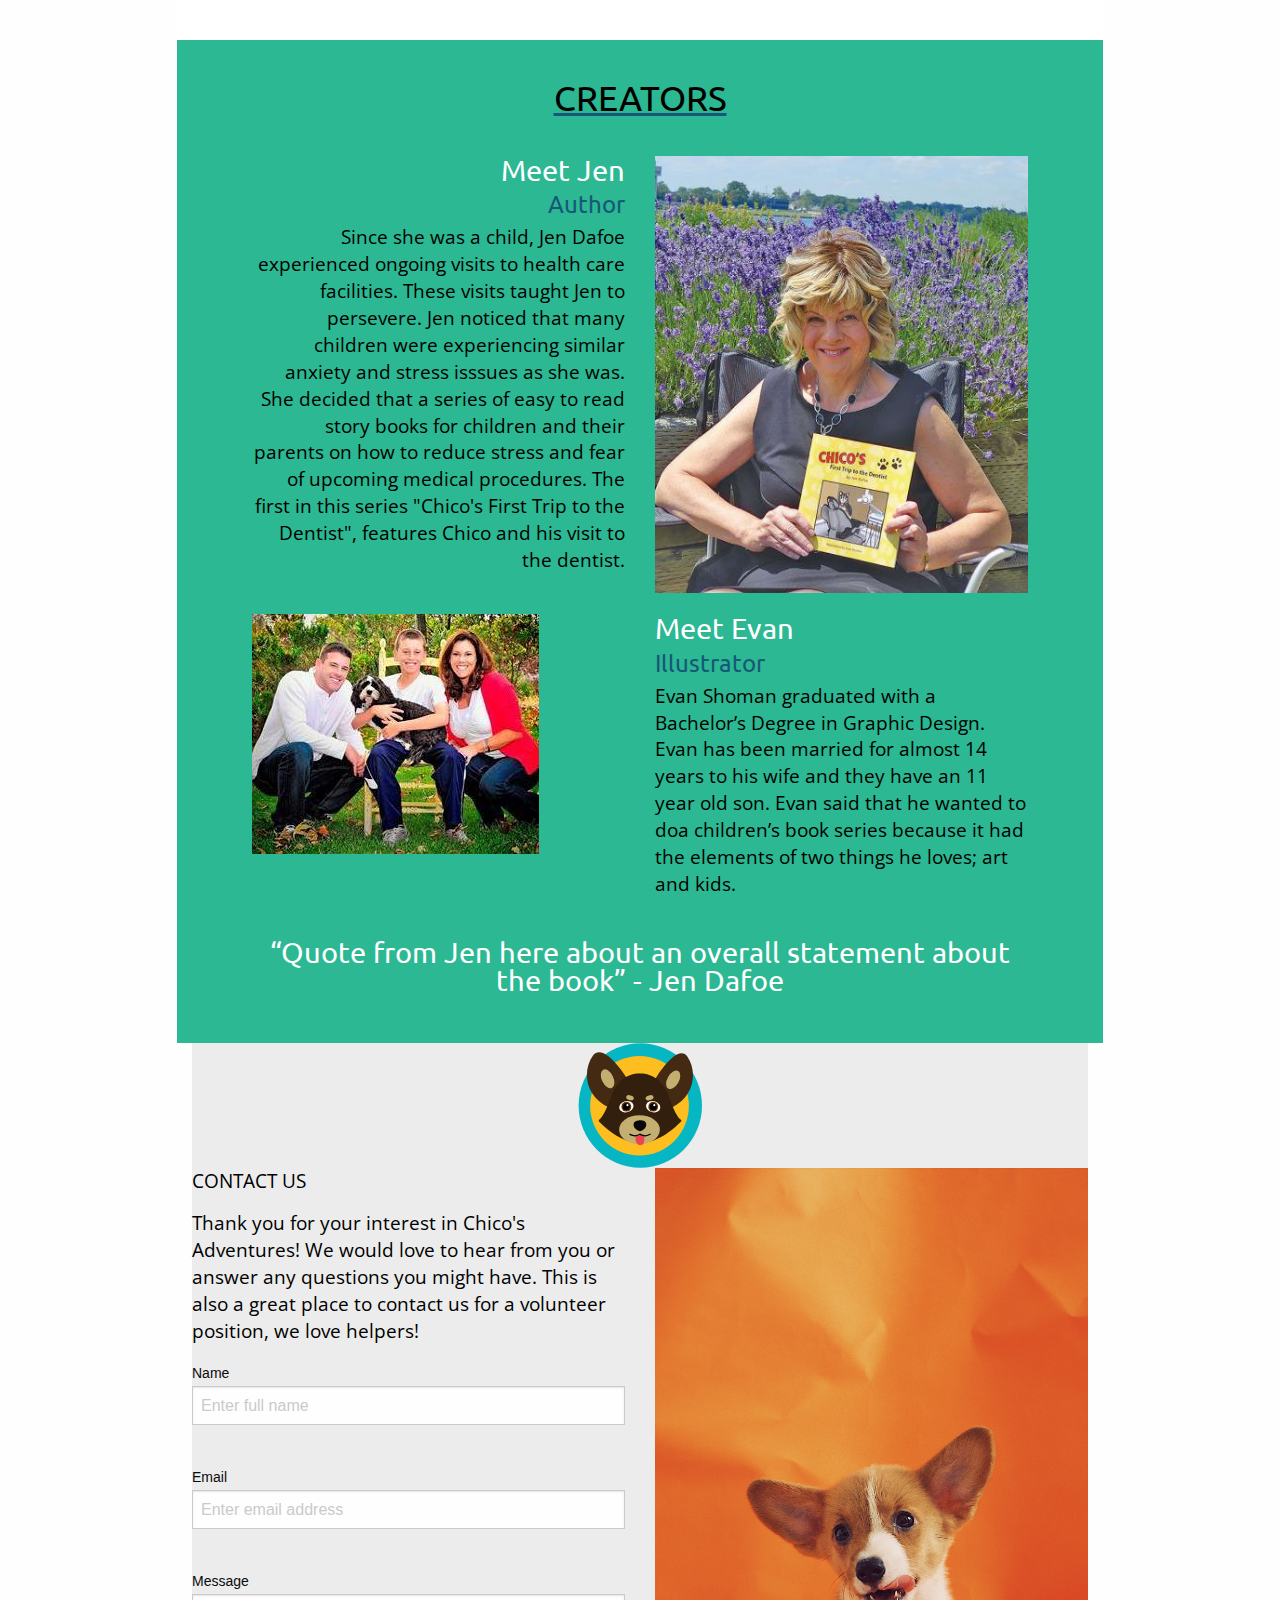
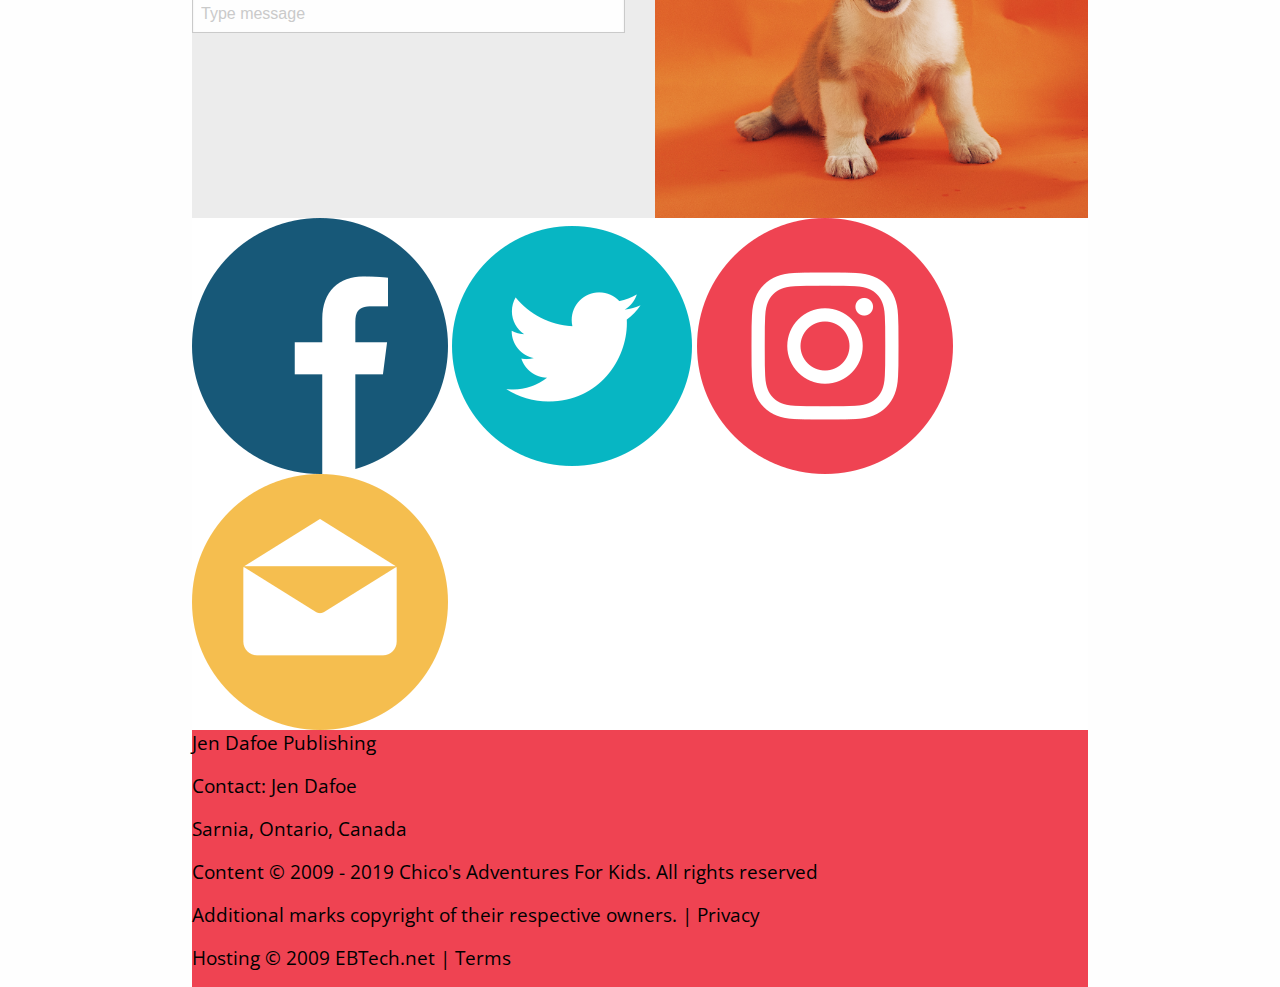
==== commit 75d70c28: "styling home page content" ====
--- a/index.html
+++ b/index.html
@@ -12,7 +12,7 @@
   </head>
 
   <body>
-    <main id="container">
+    <main id="container"> 
 
       <!--Header-->
       <header class="grid-x grid-margin-x align-center-middle" id="mainHeader">
@@ -55,69 +55,74 @@
       <!--Meet Chico-->
       <section class="grid-x grid-margin-x">
         <div class="cell small-12" id="meetChico">
-          <h2>Meet Chico!</h2>
-          <h3>About the book</h3>
-          <div id="meetChicoText">
-            <p>Kids, are you scared about going to the doctor's office, the dentist's office or the hospital? No problem! Your friend Chico was scared too. Read along and see how he conquered his fears just like you can!</p>
-            <p>Chico is a friendly, playful and affectionate Pek-Tzu Chorkie. He loves going on medical adventures and teaching children his stories, advice and love.</p>
-            <p>Chico's Adventures book helps alleviate the fear and anxiety of young children arriving at emergency rooms. When you buy this book for a child, it helps to educate them on common medical procedures. Chico's book replaces the child's fears with smiles and giggles. Please order below!</p>
+          <img src="images/paw_prints.png" alt="Paw Prints" id="meetChicoPrints">
+          <div id="meetChicoInfo">
+            <h2>Meet Chico!</h2>
+            <h3>About the book</h3>
+            <div id="meetChicoText">
+              <p>Kids, are you scared about going to the doctor's office, the dentist's office or the hospital? No problem! Your friend Chico was scared too. Read along and see how he conquered his fears just like you can!</p>
+              <p>Chico is a friendly, playful and affectionate Pek-Tzu Chorkie. He loves going on medical adventures and teaching children his stories, advice and love.</p>
+              <p>Chico's Adventures book helps alleviate the fear and anxiety of young children arriving at emergency rooms. When you buy this book for a child, it helps to educate them on common medical procedures. Chico's book replaces the child's fears with smiles and giggles. Please order below!</p>
+            </div>
+            <a class="chicoButtons" href="order.html">Order ></a>
           </div>
-          <a class="chicoButtons" href="order.html">Order ></a>
         </div>
       </section>
 
       <!--Our Book Has-->
-      <section class="grid-x grid-margin-x">
-        <h2 class="hidden">Our Book Has...</h2>
-
-        <div class="cell small-6 large-3" id="ourOne">
-          <!-- <p class="boxHelper">IMG 1</p> -->
-          <img src="images/book_img1.png" alt="Image of a book" title="Educated Many">
-          <p class="ourTitle" id="educatedTitle">Educated Many</p>
-          <p class="ourText">This story is easy to read and follow along. It has educated many young people about emergency room practices.</p>
+      <section class="grid-x grid-margin-x" id="ourBook">
+        <div class="cell small-12">
+          <h2>Our Book Has</h2>
         </div>
 
-        <div class="cell small-6 large-3" id="ourTwo">
-          <!-- <p class="boxHelper">IMG 2</p> -->
-          <img src="images/book_img2.png" alt="Image of a group of people" title="Supported Groups">
-          <p class="ourTitle" id="supportedTitle">Supported Groups</p>
-          <p class="ourText">Chico and his adventures have supported multiple children and families. It helps to reinforce that it’s always going to be okay.</p>
+        <div class="cell small-6 medium-3 ourBookSection">
+          <img src="images/book_img1.png" alt="Image of a book" title="Educated Many" >
+          <h3 id="educatedTitle">Educated Many</h3>
+          <p class="ourBookText">This story is easy to read and follow along. It has educated many young people about emergency room practices.</p>
         </div>
 
-        <div class="cell small-6 large-3" id="ourThree">
-          <!-- <p class="boxHelper">IMG 3</p> -->
-          <img src="images/book_img3.png" alt="Image of a child" title="Encouraged Children">
-          <p class="ourTitle" id="encouragedTitle">Encouraged Children</p>
-          <p class="ourText">Feel confident going into emergency rooms after reading about Chico’s own experiences. He is here to cheer you on.</p>
+        <div class="cell small-6 medium-3 ourBookSection">
+          <img src="images/book_img2.png" alt="Image of a group of people" title="Supported Groups">
+           <h3 id="supportedTitle">Supported Groups</h3>
+           <p class="ourBookText">Chico and his adventures have supported multiple children and families. It helps to reinforce that it’s always going to be okay.</p>
         </div>
 
-        <div class="cell small-6 large-3" id="ourFour">
-          <!-- <p class="boxHelper">IMG 4</p> -->
+        <div class="cell small-6 medium-3 ourBookSection">
+          <img src="images/book_img3.png" alt="Image of a child" title="Encouraged Children">
+          <h3 id="encouragedTitle">Encouraged Children</h3>
+          <p class="ourBookText">Feel confident going into emergency rooms after reading about Chico’s own experiences. He is here to cheer you on.</p>
+        </div>
+
+        <div class="cell small-6 medium-3 ourBookSection">
           <img src="images/book_img4.png" alt="Image of parents" title="Relieved Parents">
-          <p class="ourTitle" id="relievedTitle">Relieved Parents</p>
-          <p class="ourText">As parents, it can be hard seeing your child full of stress and worry. This book helps soothe the pain and comfort your loved one.</p>
+          <h3 id="relievedTitle">Relieved Parents</h3>
+          <p class="ourBookText">As parents, it can be hard seeing your child full of stress and worry. This book helps soothe the pain and comfort your loved one.</p>
         </div>
       </section>
 
       <!--Creators-->
-      <section class="grid-x grid-margin-x">
-        <h2 class="hidden">Creators</h2>
-        <div class="cell medium-6 small-order-1 medium-order-2">
-          <!-- <p class="boxHelper">AUTHOR IMG</p> -->
-          <img src="images/jen.jpg" alt="Image of Jen Dafoe" title="Author Jen Dafoe">
+      <section class="grid-x grid-margin-x align-center" id="creators">
+        <div class="cell small-12">
+          <h2>Creators</h2>
         </div>
-        <div class="cell medium-6 small-order-2 medium-order-1">
-          <!-- <p class="boxHelper">AUTHOR TEXT</p> -->
+        <div class="cell medium-6 small-order-1 medium-order-2" id="authorImg">
+          <img src="images/authorImg.jpg" alt="Image of Jen Dafoe" title="Author Jen Dafoe">
         </div>
-        <div class="cell medium-6 small-order-3">
-          <!-- <p class="boxHelper">ILLUSTRATOR IMG</p> -->
+        <div class="cell medium-6 small-order-2 medium-order-1" id="authorText">
+          <h3>Meet Jen</h3>
+          <h4>Author</h4>
+          <p>Since she was a child, Jen Dafoe experienced ongoing visits to health care facilities. These visits taught Jen to persevere. Jen noticed that many children were experiencing similar anxiety and stress isssues as she was. She decided that a series of easy to read story books for children and their parents on how to reduce stress and fear of upcoming medical procedures. The first in this series "Chico's First Trip to the Dentist", features Chico and his visit to the dentist.</p>
+        </div>
+        <div class="cell medium-6 small-order-3" id="illustratorImg">
           <img src="images/evan.jpg" alt="Image of Evan Shoman" title="Illustrator Evan Shoman">
         </div>
-        <div class="cell medium-6 small-order-4">
-          <!-- <p class="boxHelper">ILLUSTRATOR TEXT</p> -->
+        <div class="cell medium-6 small-order-4" id="illustratorText">
+          <h3>Meet Evan</h3>
+          <h4>Illustrator</h4>
+          <p>Evan Shoman graduated with a Bachelor’s Degree in Graphic Design. Evan has been married for almost 14 years to his wife and they have an 11 year old son. Evan said that he wanted to doa children’s book series because it had the elements of two things he loves; art and kids.</p>
         </div>
-        <div class="cell small-order-5">
-          <!-- <p class="boxHelper">QUOTE</p> -->
+        <div class="cell small-order-5" id="creatorQuote">
+          <h3>“Quote from Jen here about an overall statement about the book” - Jen Dafoe</h3>
         </div>
       </section>
 
--- a/css/app.css
+++ b/css/app.css
@@ -20,7 +20,7 @@
 h2 {
 	font-family: 'Ubuntu', sans-serif;
 	text-transform: uppercase;
-	font-size: 2.4em;
+	font-size: 2.2em;
 	line-height: 1em;
 	color: #000;
 }
@@ -28,6 +28,13 @@
 h3 {
 	font-family: 'Ubuntu', sans-serif;
 	font-size: 1.8em;
+	line-height: 1em;
+	color: #000;
+}
+
+h4 {
+	font-family: 'Ubuntu', sans-serif;
+	font-size: 1.5em;
 	line-height: 1em;
 	color: #000;
 }
@@ -46,7 +53,6 @@
 	font-size: 1.8em;
 	color: #fff;
 	padding: 15px 30px;
-	display: inline-block;
 }
 
 .chicoButtons a:hover {
@@ -105,6 +111,8 @@
 #meetChico {
 	background-color: #175878;
 	padding: 40px 30px;
+	position: relative;
+	z-index: 1;
 }
 
 #meetChico h2 {
@@ -126,79 +134,105 @@
 	margin-bottom: 40px;
 }
 
-#meetChicoBtn {
-	justify-content: center;
-}
-
+
+#meetChicoPrints {
+	width: 400px;
+	right: 0%;
+	position: absolute;
+	opacity: 0.4;
+	z-index: -1
+}
 
 
 /*Our Book Has Section*/
-#our
-{
-	background-color: #ffffff;
-}
-
-.ourTitle
-{
-	font-family: 'Ubuntu', sans-serif;
-	text-align: center;
-	font-size: 30px;
-}
-
-.ourText
-{
-	font-family: Open Sans, sans-serif;
-	text-align: center;
-	color: #1c1c1c;
-}
-
-#educatedTitle
-{
+#ourBook {
+	background-color: #fff;
+	padding: 40px 30px;
+
+}
+
+#ourBook h2 {
+	text-align: center;
+	padding-bottom: 10px;
+	text-decoration: underline #ef4352;
+	margin-bottom: 30px;
+}
+
+#ourBook img {
+	margin-bottom: 20px;
+}
+
+#ourBook h3 {
+	text-align: center;
+	margin-bottom: 10px;
+	font-size: 1.6em;
+}
+
+#ourBook p {
+	text-align: center;
+	font-size: 1em;
+}
+
+#educatedTitle {
 	color: #175878; /*dark blue*/
 }
 
-#supportedTitle
-{
+#supportedTitle {
 	color: #EF4352; /*pink*/
 }
 
-#encouragedTitle
-{
+#encouragedTitle {
 	color: #F5BE4F; /*yellow*/
 }
 
-#relievedTitle
-{
+#relievedTitle {
 	color: #07B6C3; /*light blue*/
 }
 
-/*#ourOne
-{
-	padding: 30px;
-}
-
-#ourTwo
-{
-	padding: 10px;
-}
-
-#ourThree
-{
-	padding: 10px;
-}
-
-#ourFour
-{
-	padding: 10px;
-}
-*/
-
 
 /*Creators Section*/
-.creators
+#creators
 {
 	background-color: #2BB892; /*green*/
-}
+	padding: 40px 30px;
+}
+
+#creators h2 {
+	text-align: center;
+	padding-bottom: 10px;
+	text-decoration: underline #175878;
+	margin-bottom: 30px;
+}
+
+#creators img {
+	margin-bottom: 20px;
+}
+
+#creators h3 {
+	color: #fff;
+}
+
+#creators h4 {
+	color: #175878;
+}
+
+#authorText {
+	text-align: center;
+}
+
+#illustratorText {
+	text-align: center;
+}
+
+#creators p {
+	margin-bottom: 40px;
+}
+
+#creatorQuote {
+	margin-top: 30px, 20px, 70px;
+	text-align: center;
+}
+
 
 
 /*Contact Us Section*/
@@ -220,6 +254,22 @@
 	#meetChico {
 		padding: 60px 80px;
 	}
+
+	#meetChicoPrints {
+		width: 400px;
+		right: 2%;
+	}
+
+	#authorText {
+		text-align: right;
+	}
+	#illustratorText {
+		text-align: left;
+	}
+	#illustratorImg {
+		float: right;
+	}
+
 }
 
 /*Large Size*/
@@ -227,4 +277,16 @@
 	#container {
 		width: 70%;
 	} 
+
+	#meetChicoPrints {
+		width: 400px;
+	}
+
+	#ourBook {
+		padding: 40px 60px;
+	}
+
+	#creators {
+	padding: 40px 60px;
+	}
 }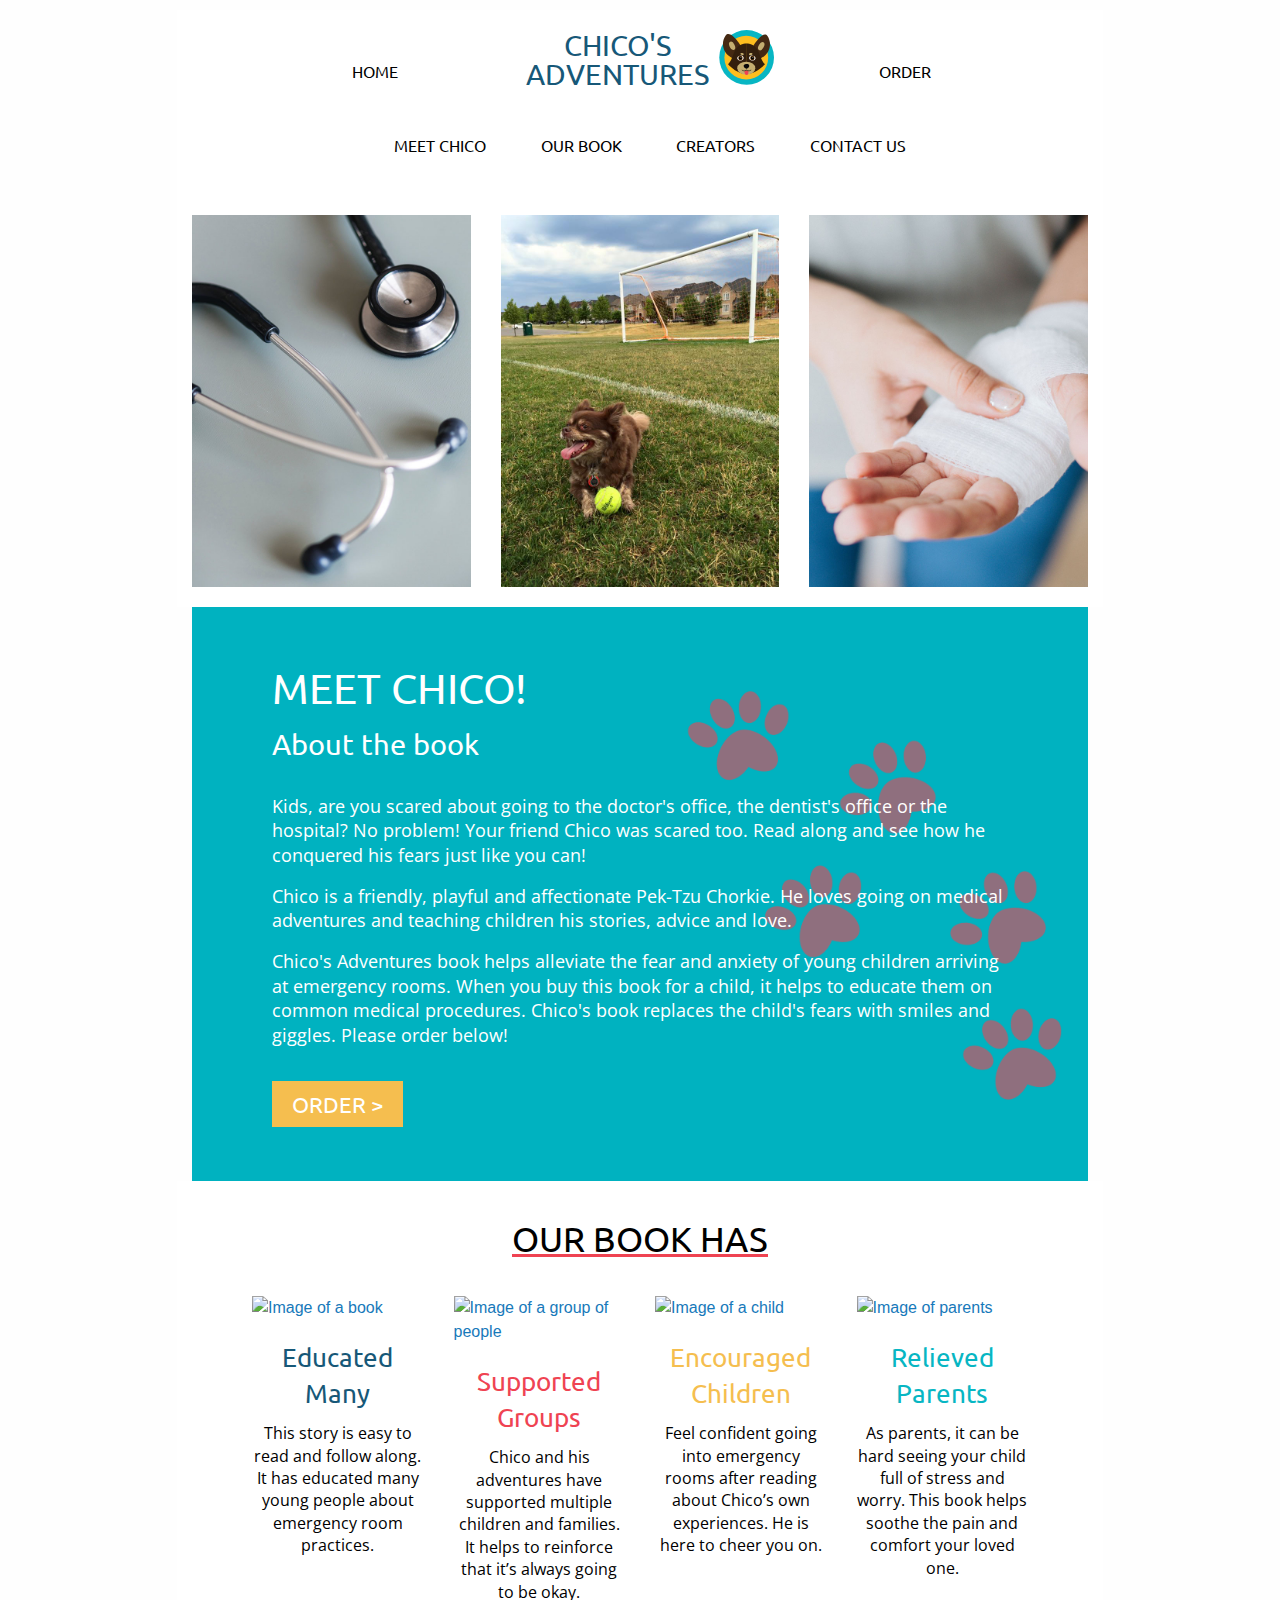
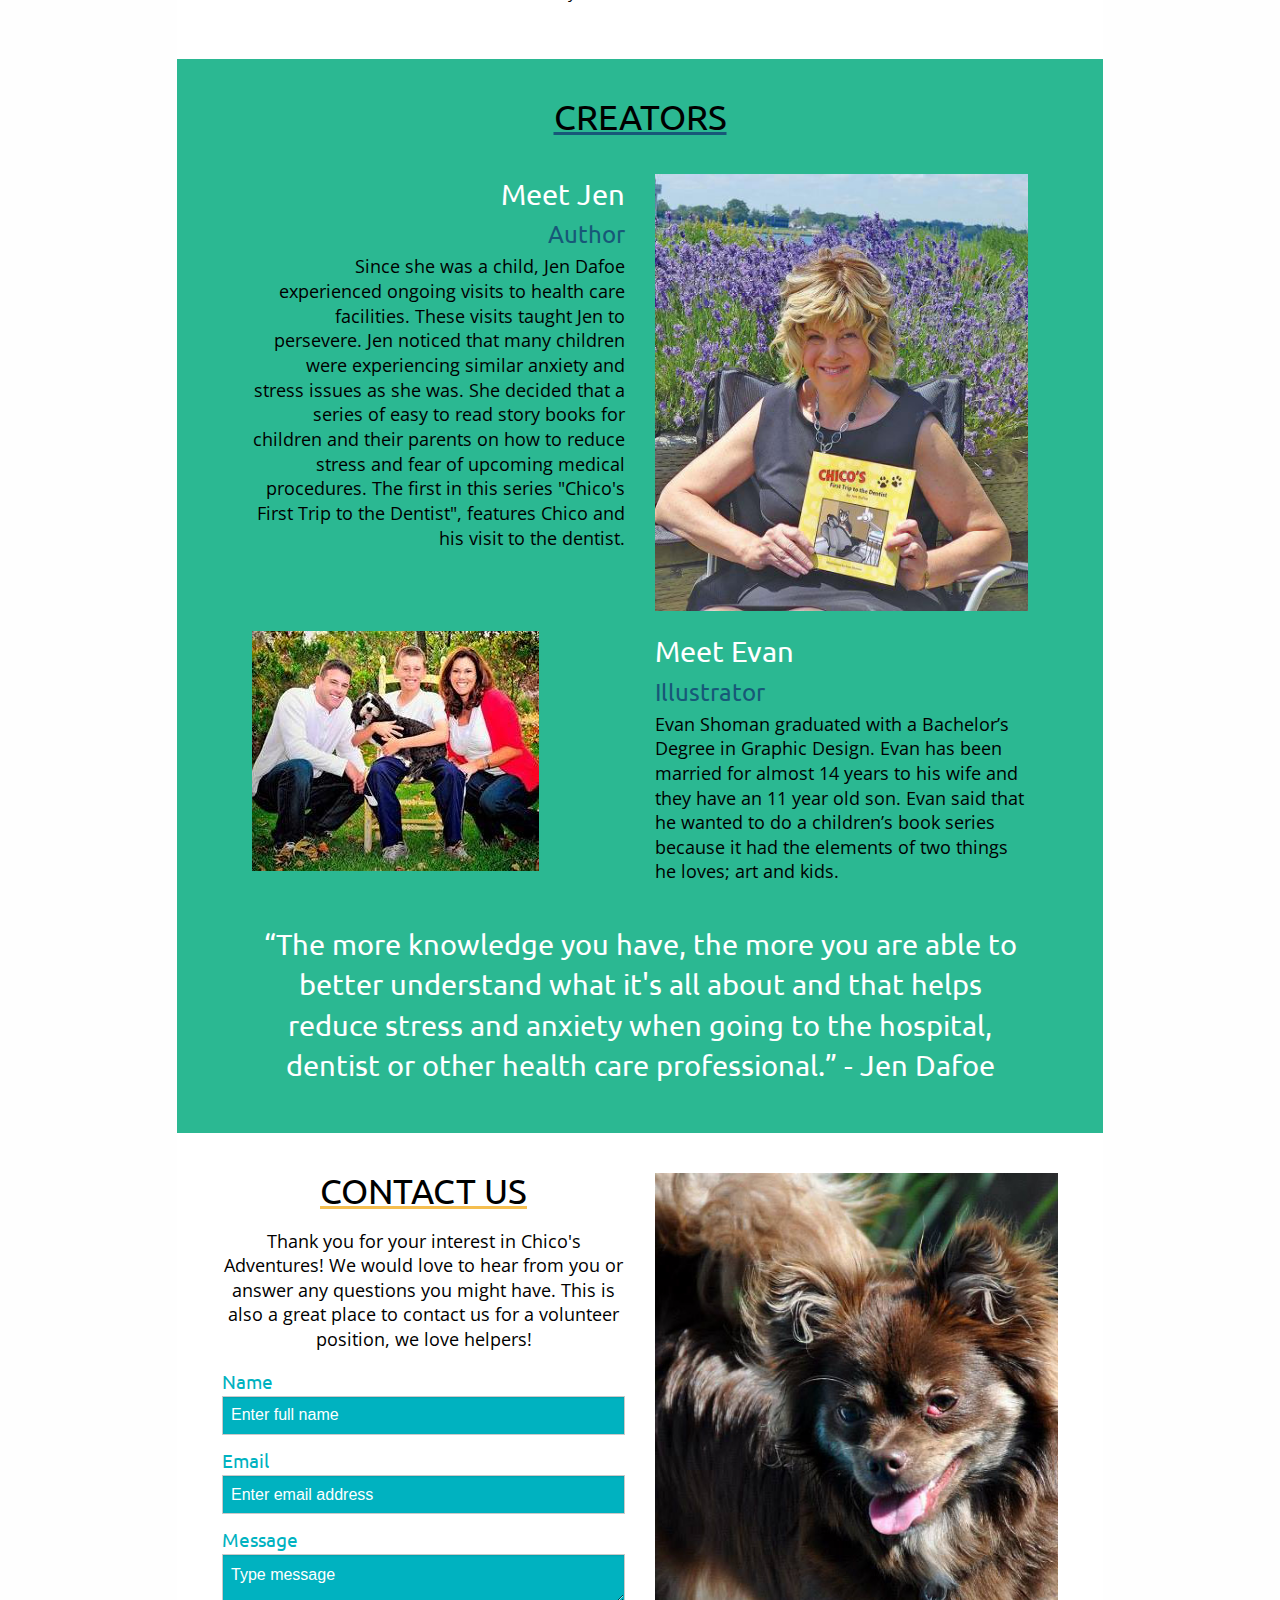
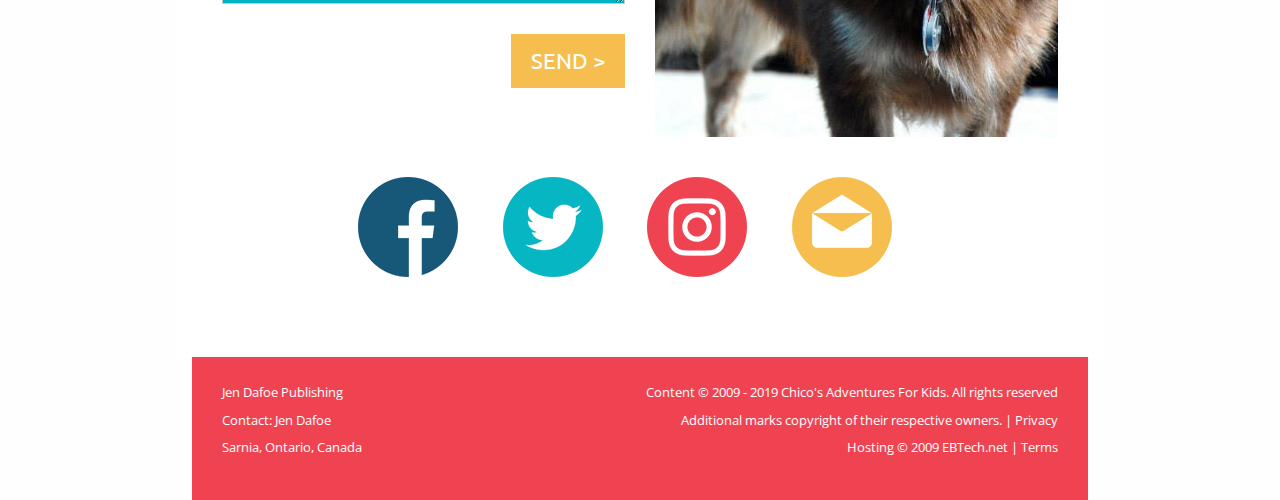
==== commit 2873d655: "Merge pull request #6 from hillary25/ari.htmlWork" ====
--- a/index.html
+++ b/index.html
@@ -36,6 +36,14 @@
             <li><a href="order.html">Order</a></li>
           </ul>
         </div>
+        <nav class="cell hide-for-small-only small-12 small-order-4" id="subNav">
+          <ul>
+            <li id="subNav1"><a href="#meetChicoLink">Meet Chico</a></li>
+            <li><a href="#ourBookLink" id="subNav2">Our Book</a></li>
+            <li><a href="#creatorsLink" id="subNav3">Creators</a></li>
+            <li><a href="#contactLink" id="subNav4">Contact Us</a></li>
+          </ul>
+        </nav>
       </header>
 
       <!--Hero Images-->
@@ -54,6 +62,7 @@
 
       <!--Meet Chico-->
       <section class="grid-x grid-margin-x">
+        <a id="meetChicoLink">
         <div class="cell small-12" id="meetChico">
           <img src="images/paw_prints.png" alt="Paw Prints" id="meetChicoPrints">
           <div id="meetChicoInfo">
@@ -70,6 +79,7 @@
       </section>
 
       <!--Our Book Has-->
+      <a id="ourBookLink">
       <section class="grid-x grid-margin-x" id="ourBook">
         <div class="cell small-12">
           <h2>Our Book Has</h2>
@@ -101,6 +111,7 @@
       </section>
 
       <!--Creators-->
+      <a id="creatorsLink">
       <section class="grid-x grid-margin-x align-center" id="creators">
         <div class="cell small-12">
           <h2>Creators</h2>
@@ -111,7 +122,7 @@
         <div class="cell medium-6 small-order-2 medium-order-1" id="authorText">
           <h3>Meet Jen</h3>
           <h4>Author</h4>
-          <p>Since she was a child, Jen Dafoe experienced ongoing visits to health care facilities. These visits taught Jen to persevere. Jen noticed that many children were experiencing similar anxiety and stress isssues as she was. She decided that a series of easy to read story books for children and their parents on how to reduce stress and fear of upcoming medical procedures. The first in this series "Chico's First Trip to the Dentist", features Chico and his visit to the dentist.</p>
+          <p>Since she was a child, Jen Dafoe experienced ongoing visits to health care facilities. These visits taught Jen to persevere. Jen noticed that many children were experiencing similar anxiety and stress issues as she was. She decided that a series of easy to read story books for children and their parents on how to reduce stress and fear of upcoming medical procedures. The first in this series "Chico's First Trip to the Dentist", features Chico and his visit to the dentist.</p>
         </div>
         <div class="cell medium-6 small-order-3" id="illustratorImg">
           <img src="images/evan.jpg" alt="Image of Evan Shoman" title="Illustrator Evan Shoman">
@@ -119,61 +130,60 @@
         <div class="cell medium-6 small-order-4" id="illustratorText">
           <h3>Meet Evan</h3>
           <h4>Illustrator</h4>
-          <p>Evan Shoman graduated with a Bachelor’s Degree in Graphic Design. Evan has been married for almost 14 years to his wife and they have an 11 year old son. Evan said that he wanted to doa children’s book series because it had the elements of two things he loves; art and kids.</p>
+          <p>Evan Shoman graduated with a Bachelor’s Degree in Graphic Design. Evan has been married for almost 14 years to his wife and they have an 11 year old son. Evan said that he wanted to do a children’s book series because it had the elements of two things he loves; art and kids.</p>
         </div>
         <div class="cell small-order-5" id="creatorQuote">
-          <h3>“Quote from Jen here about an overall statement about the book” - Jen Dafoe</h3>
+          <h3>“The more knowledge you have, the more you are able to better understand what it's all about and that helps reduce stress and anxiety when going to the hospital, dentist or other health care professional.” - Jen Dafoe</h3>
         </div>
       </section>
 
       <!--Contact-->
-      <section class="grid-x grid-margin-x">
-        <h2 class="hidden">Contact Us</h2>
-        <div class="cell small-offset-4 medium-offset-5 small-4 medium-2">
-          <!-- <p class="boxHelper">LOGO</p> -->
+      <a id="contactLink">
+      <section class="grid-x grid-margin-x" id="contact">
+        <div class="cell small-offset-4 medium-offset-5 small-4 medium-2" id="contactLogo">
           <img src="images/logo.svg" alt="logo">
         </div>
-        <form class="cell medium-6">
-          <!-- <p class="boxHelper">FORM</p> -->
-          <p>CONTACT US</p>
+        <form class="cell medium-6" id="contactForm">
+          <h2>Contact Us</h2>
           <p>Thank you for your interest in Chico's Adventures! We would love to hear from you or answer any questions you might have. This is also a great place to contact us for a volunteer position, we love helpers!</p>
           
           <label for="name">Name</label>
-          <input type="text" required placeholder="Enter full name" size="30" id="name"><br>
+          <input type="text" required placeholder="Enter full name" name="name" class="contactInput">
 
           <label for="email">Email</label>
-          <input type="text" required placeholder="Enter email address" size="30" id="email"><br>
+          <input type="email" required placeholder="Enter email address" name="email" class="contactInput">
 
           <label for="message">Message</label>
-          <input type="text" required placeholder="Type message" size="30" id="message"><br>
+          <textarea type="text" required placeholder="Type message" name="message" class="contactInput"></textarea>
+          <a class="chicoButtons" id="contactButton" href="#">Send ></a>
         </form>
 
-        <div class="cell medium-6 hide-for-small-only">
-          <!-- <p class="boxHelper">IMAGE</p> -->
-          <img src="images/footerImg.jpg" alt="Image of Chico" title="Chico Posing">
+        <div class="cell medium-6 hide-for-small-only" id="contactImg">
+          <img src="images/contactImg.jpg" alt="Image of Chico" title="Chico Posing">
+        </div>
+
+        <div class="cell" id="socialMedia">
+          <h2 class="hidden">Social Media Links</h2>
+          <a href="https://www.facebook.com/ChicoHelpsSickKids/" target="_blank"><img src="images/facebook_icon.png" alt="Image of Facebook Icon" title="Chico's Adventures Facebook"></a>
+          <a href="https://www.twitter.com" target="_blank"><img src="images/twitter_icon.png" alt="Image of Twitter Icon" title="Chico's Adventures Twitter"></a>
+          <a href="https://www.instagram.com" target="_blank"><img src="images/instagram_icon.png" alt="Image of Instagram Icon" title="Chico's Adventures Instagram"></a>
+          <a href="#" target="_blank"><img src="images/email_icon.png" alt="Image of Email Icon" title="Chico's Adventures Email"></a>
         </div>
       </section>
 
       <!--Footer-->
       <footer class="grid-x grid-margin-x">
-        <h2 class="hidden">Main Footer</h2>
-        <div class="cell social">
-          <h3 class="hidden">Social Media Links</h3>
-          <!-- <p class="boxHelper">SOCIAL MEDIA</p> -->
-          <img src="images/facebook_icon.png" alt="Image of Facebook Icon" title="Chico's Adventures Facebook">
-          <img src="images/twitter_icon.png" alt="Image of Twitter Icon" title="Chico's Adventures Twitter">
-          <img src="images/instagram_icon.png" alt="Image of Instagram Icon" title="Chico's Adventures Instagram">
-          <img src="images/email_icon.png" alt="Image of Email Icon" title="Chico's Adventures Email">
-        </div>
-
-        <div class="cell footer">
-          <!-- <p class="boxHelper">FOOTER</p> -->
-          <p>Jen Dafoe Publishing</p>
-          <p>Contact: Jen Dafoe</p>
-          <p>Sarnia, Ontario, Canada</p>
-          <p>Content &copy; 2009 - 2019 Chico's Adventures For Kids. All rights reserved</p>
-          <p>Additional marks copyright of their respective owners. | Privacy</p>
-          <p>Hosting &copy; 2009 EBTech.net | Terms</p>
+        <div class="cell" id="footer">
+          <div id="footerText1">
+            <p>Jen Dafoe Publishing</p>
+            <p>Contact: Jen Dafoe</p>
+            <p>Sarnia, Ontario, Canada</p>
+          </div>
+          <div id="footerText2">
+            <p>Content &copy; 2009 - 2019 Chico's Adventures For Kids. All rights reserved</p>
+            <p>Additional marks copyright of their respective owners. | <a href="#">Privacy</a></p>
+            <p>Hosting &copy; 2009 <a href="http://ebtech.net/" target="_blank">EBTech.net</a> | <a href="#">Terms</a></p>
+          </div>
         </div>
       </footer>
 
--- a/css/app.css
+++ b/css/app.css
@@ -28,7 +28,7 @@
 h3 {
 	font-family: 'Ubuntu', sans-serif;
 	font-size: 1.8em;
-	line-height: 1em;
+	line-height: 1.4em;
 	color: #000;
 }
 
@@ -41,18 +41,18 @@
 
 p {
 	font-family: 'Open Sans', sans-serif;
-	font-size: 1.2em;
+	font-size: 1.1em;
 	line-height: 1.4em;
 	color: #000;
 }
 
 .chicoButtons {
-	background-color: #f5be4f;
+	background-color: #F5BE4F;
 	font-family: 'Ubuntu', sans-serif;
 	text-transform: uppercase;
-	font-size: 1.8em;
-	color: #fff;
-	padding: 15px 30px;
+	font-size: 1.4em;
+	color: #fff;
+	padding: 10px 20px;
 }
 
 .chicoButtons a:hover {
@@ -98,6 +98,28 @@
 #logoImg {
 	width: 55px;
 	margin-left: 10px;
+}
+
+#subNav {
+	margin-top: 20px;
+	background-color: #fff;
+}
+
+#subNav ul {
+	list-style: none;
+	text-align: center;
+	justify-content: center;
+}
+
+#subNav ul li{
+	margin-left: 25px;
+	margin-right: 25px;
+	display: inline;
+	
+}
+
+#subNav1 a{
+	color: #00b2c0;
 }
 
 /*HOME PAGE*/
@@ -109,7 +131,7 @@
 
 /*Meet Chico Section*/
 #meetChico {
-	background-color: #175878;
+	background-color: #00b2c0;
 	padding: 40px 30px;
 	position: relative;
 	z-index: 1;
@@ -139,7 +161,7 @@
 	width: 400px;
 	right: 0%;
 	position: absolute;
-	opacity: 0.4;
+	opacity: 0.6;
 	z-index: -1
 }
 
@@ -233,21 +255,96 @@
 	text-align: center;
 }
 
-
-
 /*Contact Us Section*/
-
-/*Social Section*/
-.social
-{
-	background-color: #FFFFFF; /*white*/
+#contact {
+	background-color: #fff;
+	padding: 40px 30px;
+}
+
+#contactLogo {
+	margin-bottom: 30px;
+}
+
+#contactForm h2 {
+	text-align: center;
+	text-decoration: underline #F5BE4F;
+	margin-bottom: 20px;
+}
+
+#contactForm p {
+	text-align: center;
+	margin-bottom: 20px;
+}
+
+#contactForm label {
+	font-family: 'Ubuntu', sans-serif;
+	font-size: 1.2em;
+	line-height: 1em;
+	color: #00b2c0;
+	margin-bottom: 5px;
+}
+
+.contactInput {
+	background-color: #00b2c0;
+}
+
+.contactInput::placeholder { 
+	color: #fff;
+}
+
+#contactForm textarea {
+	margin-bottom: 30px;
+}
+
+#contactButton {
+	float: right;
+}
+
+#socialMedia {
+	margin: 40px 0px;
+	text-align: center;
+}
+
+#socialMedia img {
+	margin-right: 10px;
+	margin-left: 10px;
+	width: 18%;
 }
 
 /*Footer Section*/
-.footer
+#footer
 {
 	background-color: #EF4352; /*pink*/
-}
+	padding: 30px 30px;
+}
+
+#footer p {
+	font-size: .8em;
+	color: #fff;
+	line-height: .9em;
+}
+
+#footer a {
+	color: #fff;
+}
+
+#footer a:hover {
+	color: #F5BE4F;
+}
+
+#footerText1 {
+	float: left;
+}
+
+#footerText2 {
+	float: left;
+	text-align: left;
+}
+
+
+
+
+
 
 /*Medium Size*/
 @media screen and (min-width: 40em) {
@@ -268,6 +365,14 @@
 	}
 	#illustratorImg {
 		float: right;
+	}
+	#socialMedia img {
+		width: 100px;
+	}
+
+	#footerText2 {
+		float: right;
+		text-align: right;
 	}
 
 }
@@ -287,6 +392,11 @@
 	}
 
 	#creators {
-	padding: 40px 60px;
+		padding: 40px 60px;
+	}
+
+	#socialMedia img {
+		margin-left: 20px;
+		margin-right: 20px;
 	}
 }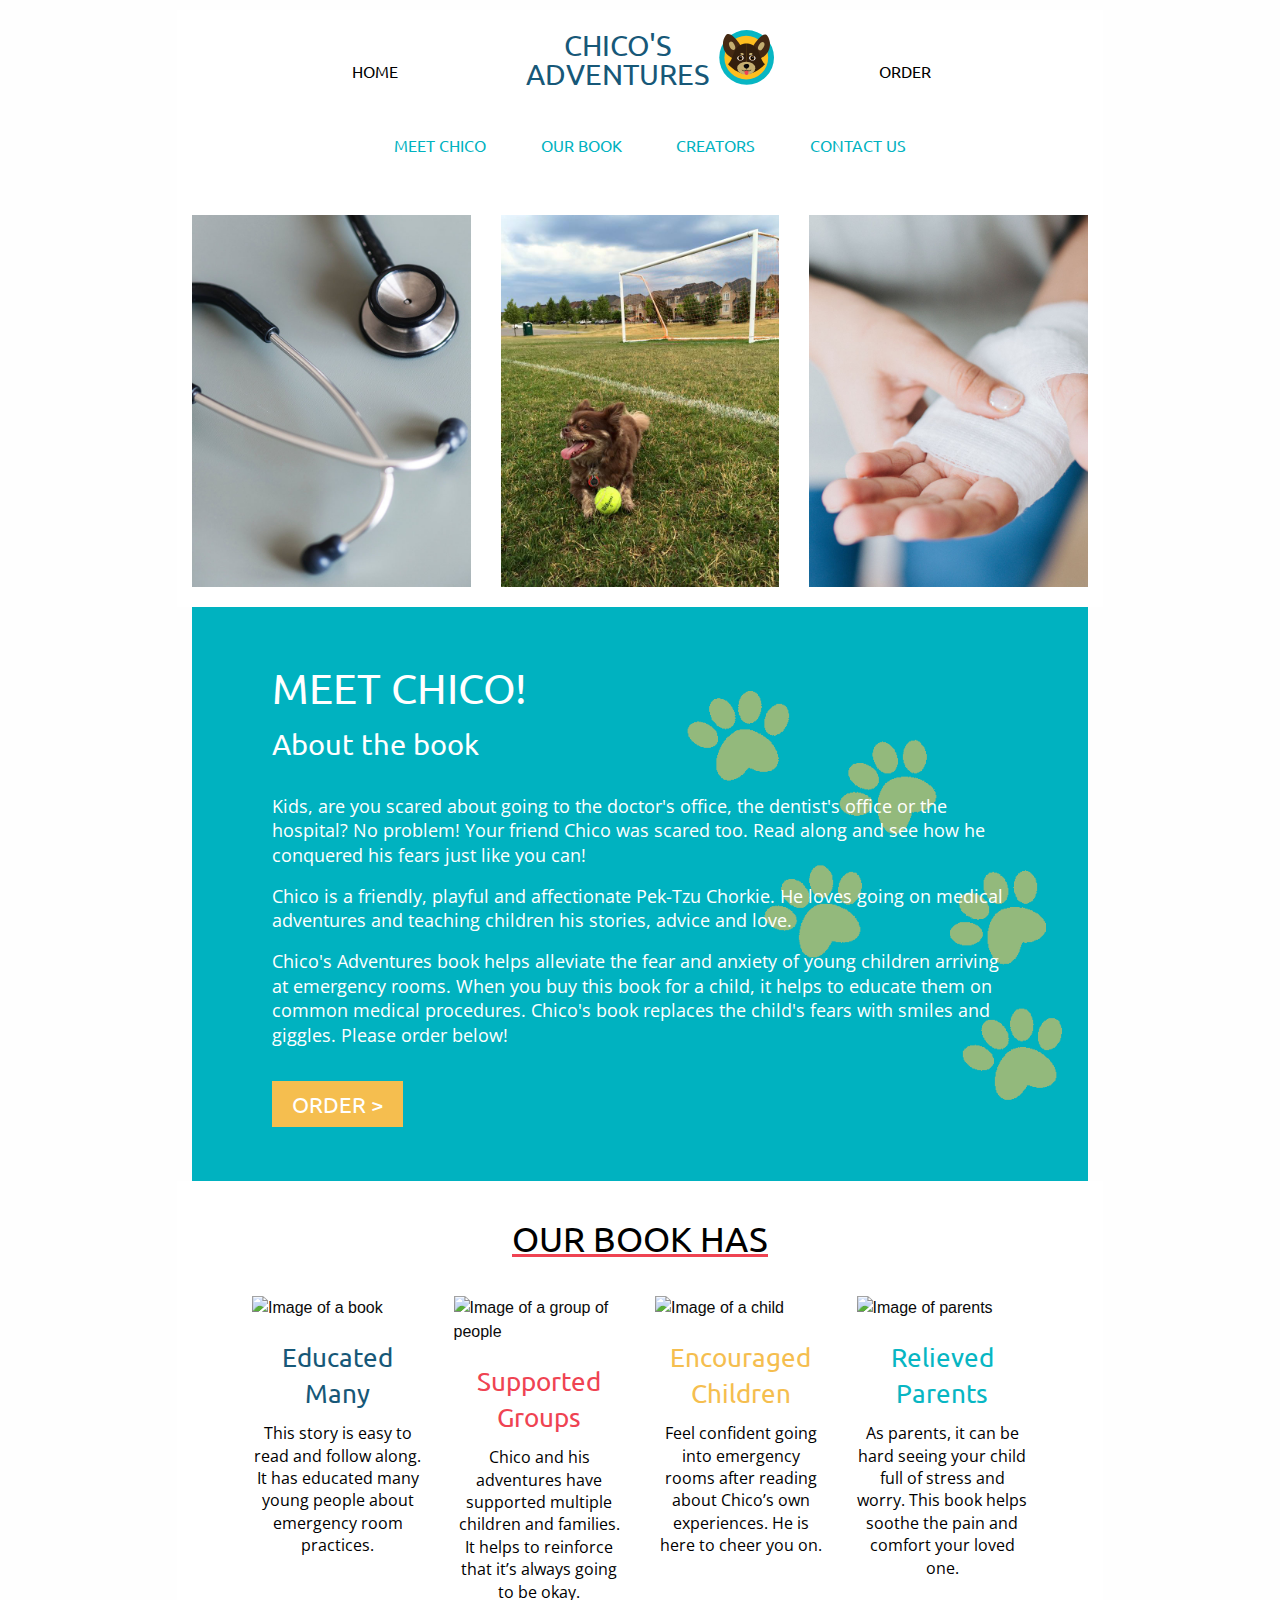
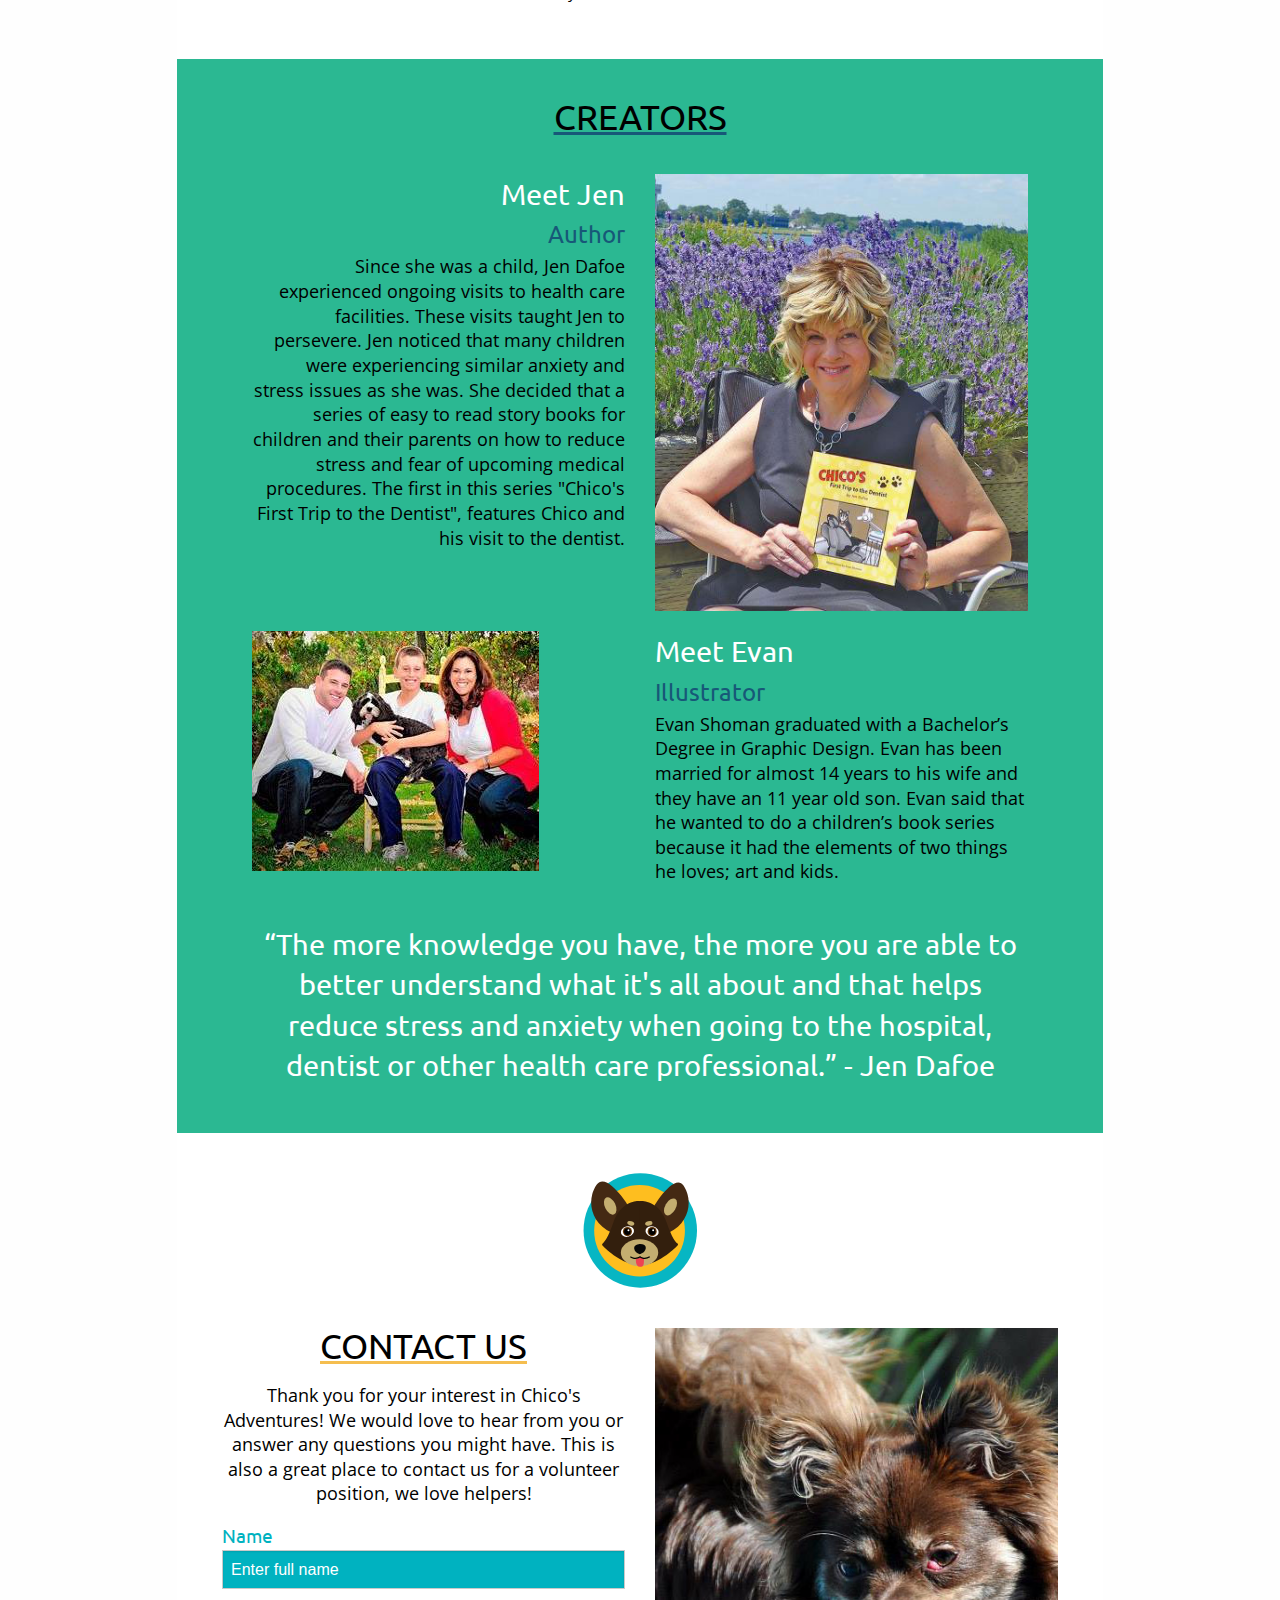
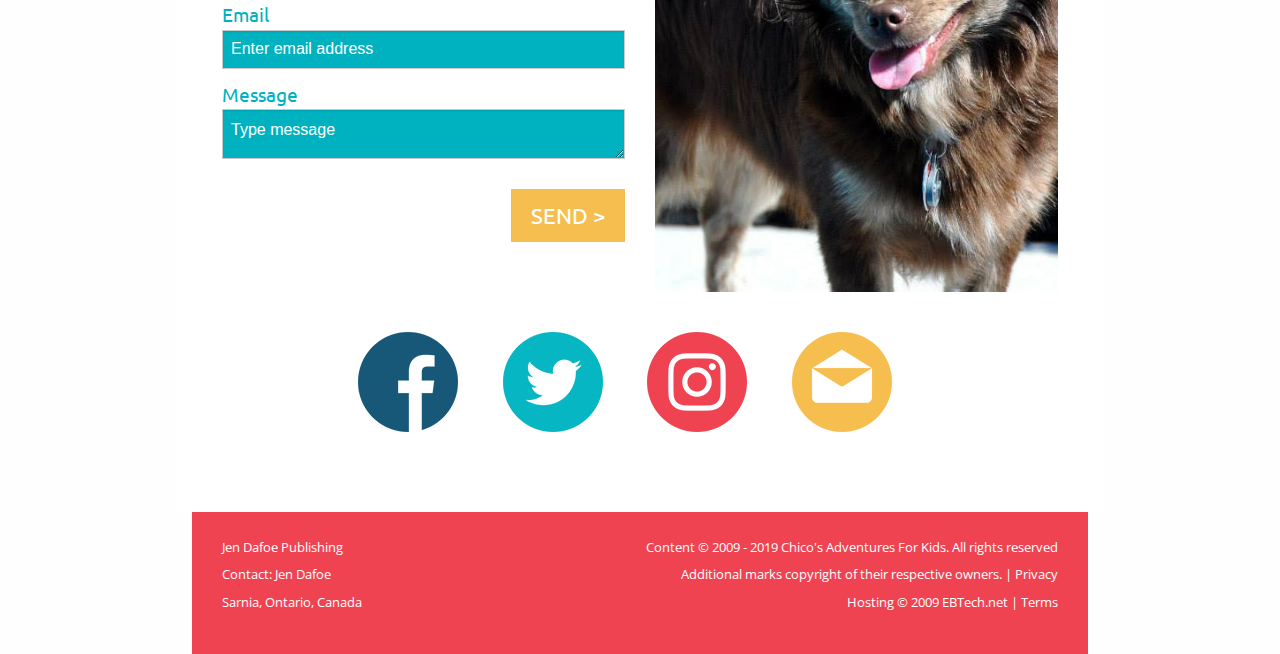
==== commit bc8e610c: "fixed errors" ====
--- a/index.html
+++ b/index.html
@@ -24,10 +24,8 @@
     
         <div class="small-12 medium-6 small-order-1 medium-order-2 align-middle" id="mainLogo">
             <ul>
-              <a href="index.html">
-                <li><h1 class="text-center">Chico's<br>Adventures</h1><li>
-                <li><img class="float-center" src="images/logo.svg" alt="logo" id="logoImg"></li>
-              </a>
+                <li><a href="index.html"><h1 class="text-center">Chico's<br>Adventures</h1></a><li>
+                <li><a href="index.html"><img class="float-center" src="images/logo.svg" alt="logo" id="logoImg"></a></li>
             </ul>
         </div>
         
@@ -38,7 +36,7 @@
         </div>
         <nav class="cell hide-for-small-only small-12 small-order-4" id="subNav">
           <ul>
-            <li id="subNav1"><a href="#meetChicoLink">Meet Chico</a></li>
+            <li><a href="#meetChicoLink" id="subNav1">Meet Chico</a></li>
             <li><a href="#ourBookLink" id="subNav2">Our Book</a></li>
             <li><a href="#creatorsLink" id="subNav3">Creators</a></li>
             <li><a href="#contactLink" id="subNav4">Contact Us</a></li>
@@ -62,7 +60,7 @@
 
       <!--Meet Chico-->
       <section class="grid-x grid-margin-x">
-        <a id="meetChicoLink">
+        <a id="meetChicoLink"></a>
         <div class="cell small-12" id="meetChico">
           <img src="images/paw_prints.png" alt="Paw Prints" id="meetChicoPrints">
           <div id="meetChicoInfo">
@@ -79,7 +77,7 @@
       </section>
 
       <!--Our Book Has-->
-      <a id="ourBookLink">
+      <a id="ourBookLink"></a>
       <section class="grid-x grid-margin-x" id="ourBook">
         <div class="cell small-12">
           <h2>Our Book Has</h2>
@@ -111,7 +109,7 @@
       </section>
 
       <!--Creators-->
-      <a id="creatorsLink">
+      <a id="creatorsLink"></a>
       <section class="grid-x grid-margin-x align-center" id="creators">
         <div class="cell small-12">
           <h2>Creators</h2>
@@ -137,24 +135,27 @@
         </div>
       </section>
 
+
       <!--Contact-->
-      <a id="contactLink">
+      <a id="contactLink"></a>
       <section class="grid-x grid-margin-x" id="contact">
         <div class="cell small-offset-4 medium-offset-5 small-4 medium-2" id="contactLogo">
           <img src="images/logo.svg" alt="logo">
         </div>
+
         <form class="cell medium-6" id="contactForm">
+
           <h2>Contact Us</h2>
           <p>Thank you for your interest in Chico's Adventures! We would love to hear from you or answer any questions you might have. This is also a great place to contact us for a volunteer position, we love helpers!</p>
           
           <label for="name">Name</label>
-          <input type="text" required placeholder="Enter full name" name="name" class="contactInput">
+          <input type="text" required placeholder="Enter full name" id="name" class="contactInput">
 
           <label for="email">Email</label>
-          <input type="email" required placeholder="Enter email address" name="email" class="contactInput">
+          <input type="email" required placeholder="Enter email address" id="email" class="contactInput">
 
           <label for="message">Message</label>
-          <textarea type="text" required placeholder="Type message" name="message" class="contactInput"></textarea>
+          <textarea required placeholder="Type message" id="message" class="contactInput"></textarea>
           <a class="chicoButtons" id="contactButton" href="#">Send ></a>
         </form>
 
--- a/css/app.css
+++ b/css/app.css
@@ -118,9 +118,10 @@
 	
 }
 
-#subNav1 a{
+#subNav ul li a {
 	color: #00b2c0;
 }
+
 
 /*HOME PAGE*/
 /*Hero Images*/
@@ -262,7 +263,8 @@
 }
 
 #contactLogo {
-	margin-bottom: 30px;
+	display: block;
+	margin-bottom: 40px;
 }
 
 #contactForm h2 {
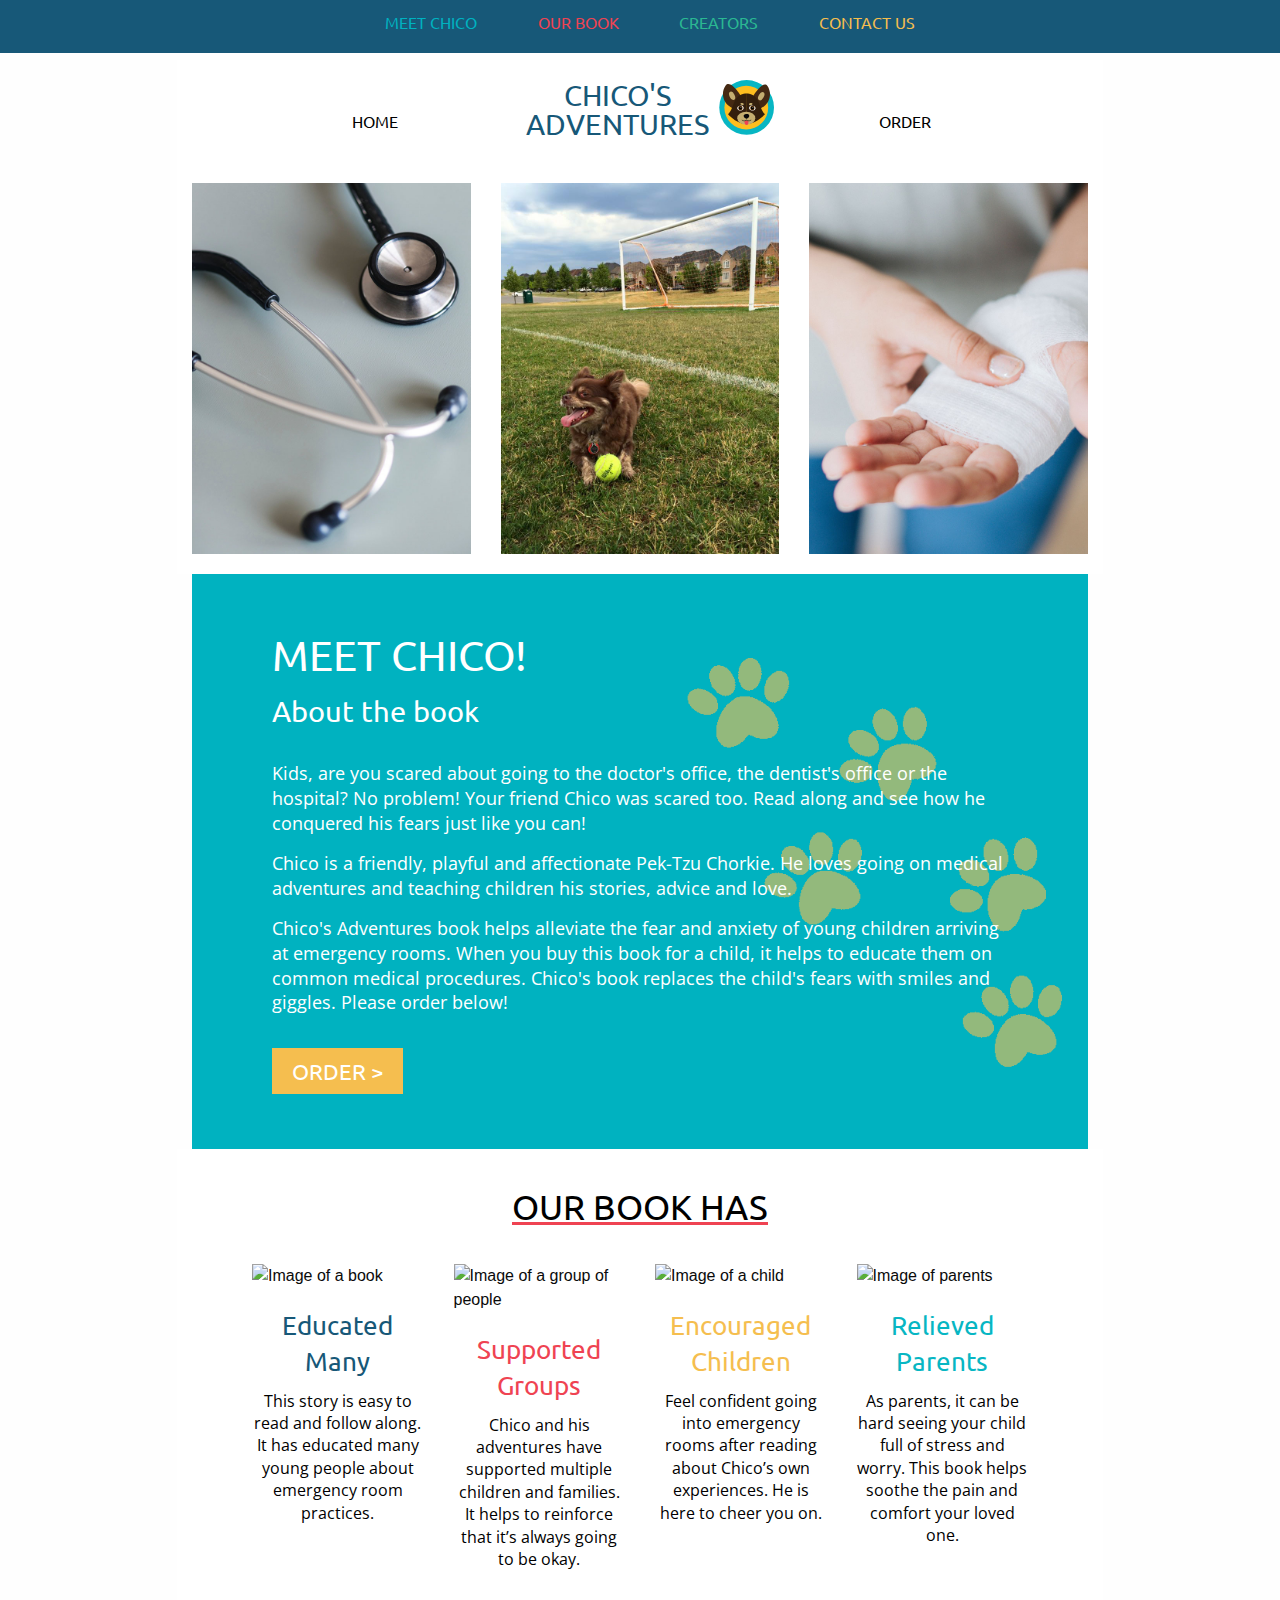
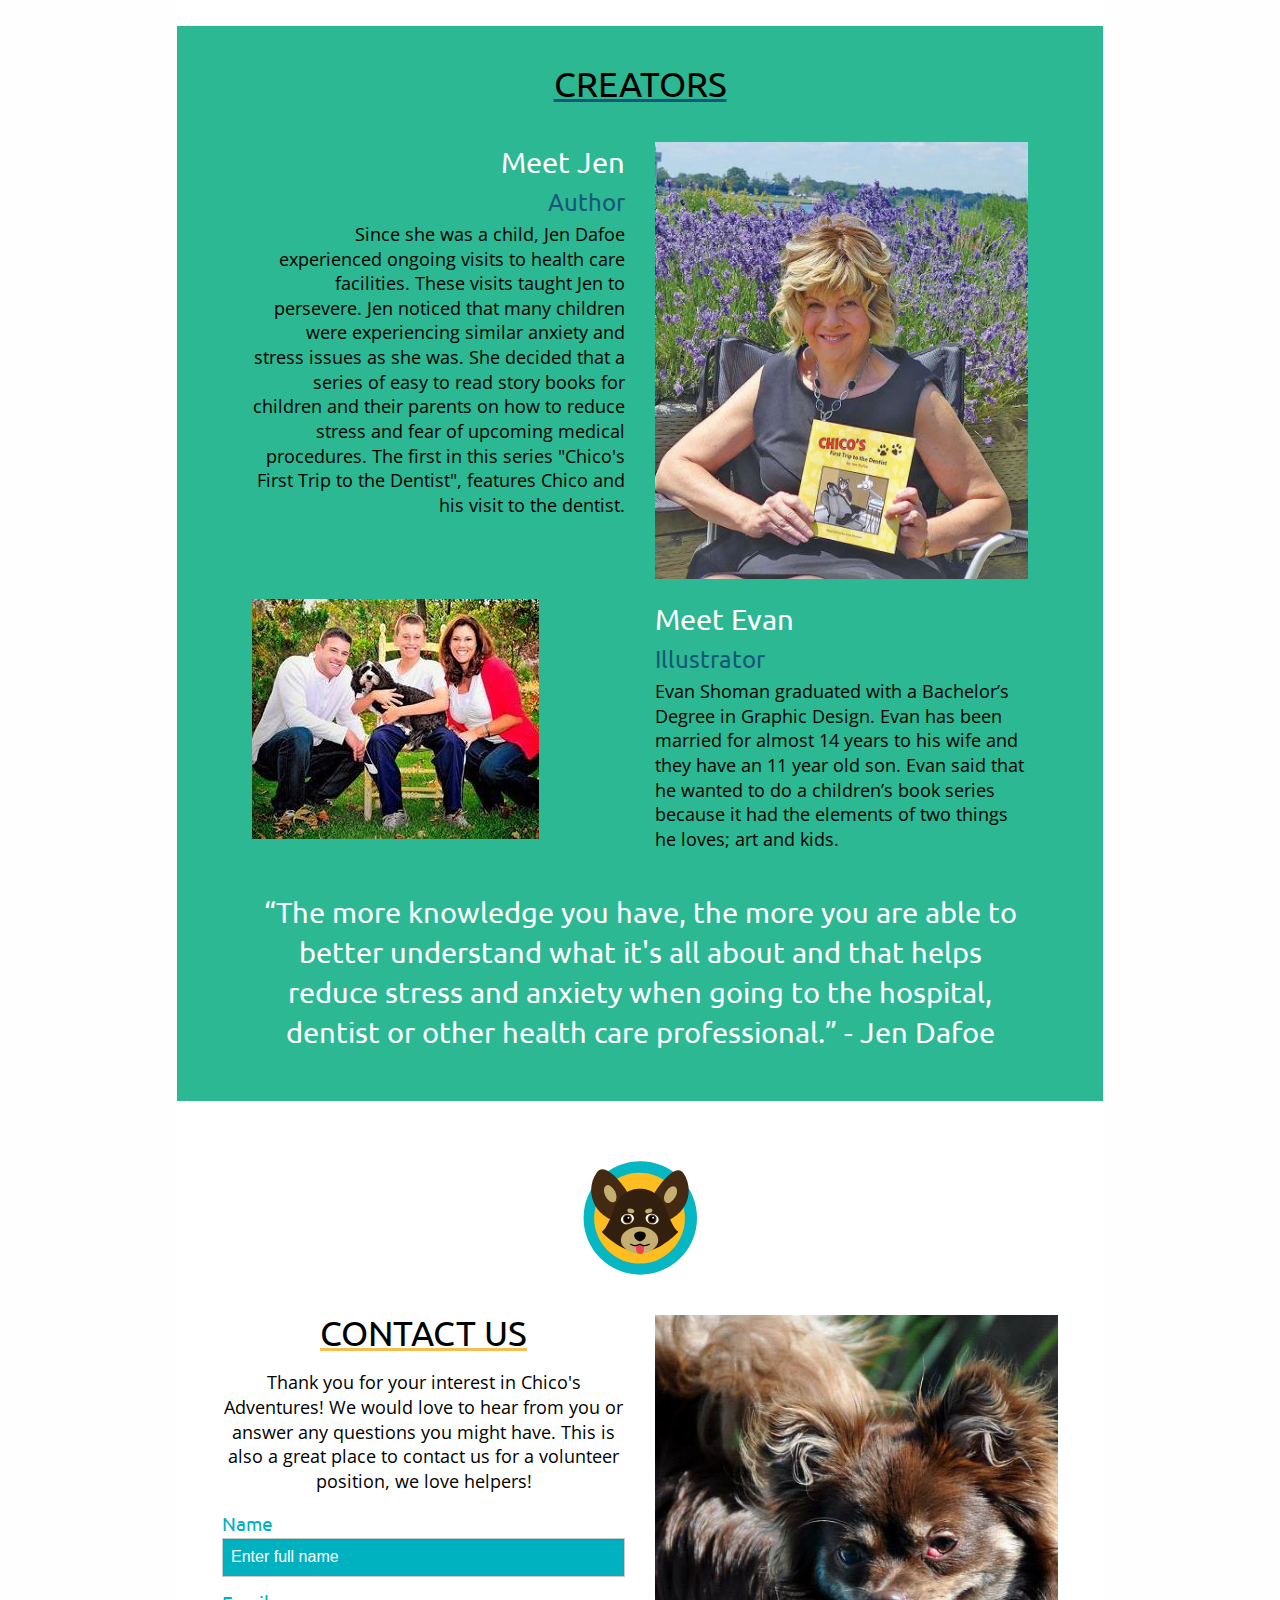
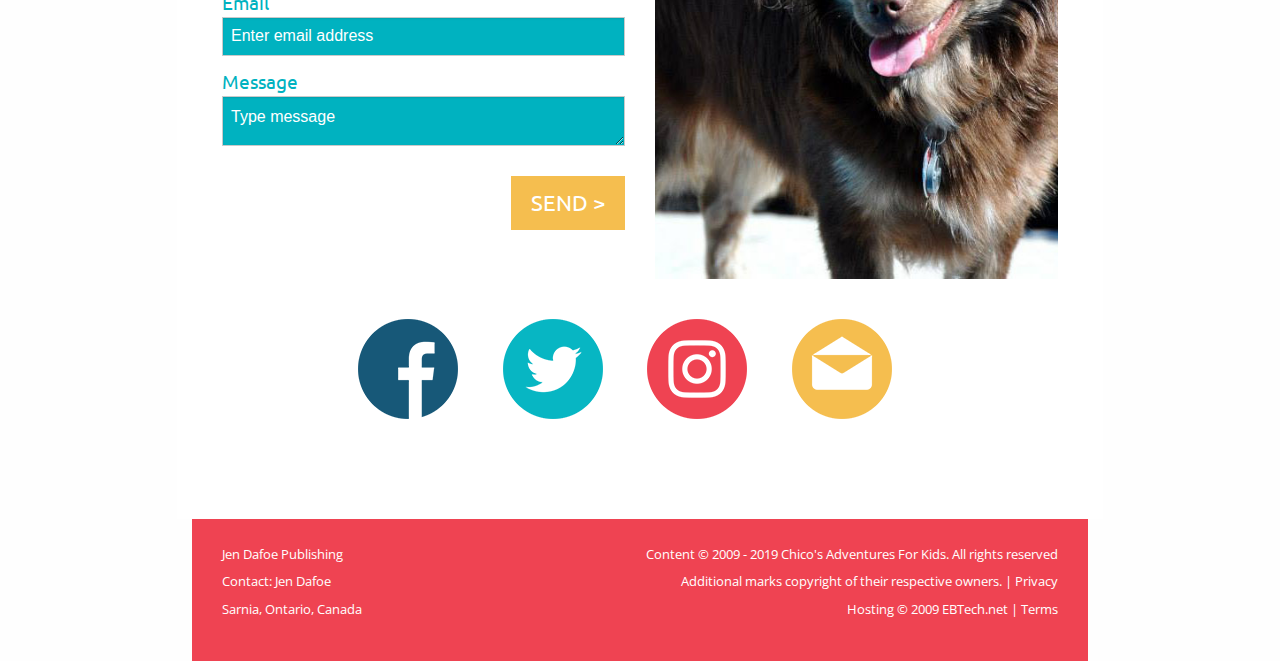
==== commit 95401304: "Merge pull request #8 from hillary25/ari.htmlWork" ====
--- a/index.html
+++ b/index.html
@@ -36,10 +36,10 @@
         </div>
         <nav class="cell hide-for-small-only small-12 small-order-4" id="subNav">
           <ul>
-            <li><a href="#meetChicoLink" id="subNav1">Meet Chico</a></li>
-            <li><a href="#ourBookLink" id="subNav2">Our Book</a></li>
-            <li><a href="#creatorsLink" id="subNav3">Creators</a></li>
-            <li><a href="#contactLink" id="subNav4">Contact Us</a></li>
+            <li><a href="#meetChicoLink">Meet Chico</a></li>
+            <li><a href="#ourBookLink">Our Book</a></li>
+            <li><a href="#creatorsLink">Creators</a></li>
+            <li><a href="#contactLink">Contact Us</a></li>
           </ul>
         </nav>
       </header>
--- a/css/app.css
+++ b/css/app.css
@@ -67,10 +67,9 @@
 
 /*Header*/
 #mainHeader {
-	padding: 20px;
-	background-color: #fff;
-	margin-top: 10px;
-	
+	padding: 20px 20px 0px 20px;
+	background-color: #fff;
+	margin-top: 60px;
 }
 
 #mainHeader ul {
@@ -101,32 +100,59 @@
 }
 
 #subNav {
-	margin-top: 20px;
-	background-color: #fff;
+	margin: 0px;
+	background-color: #175878;
+	width: 100%;
+	padding-top: 10px;
+	position: fixed;
+	top: 0;
+	z-index: 2;
 }
 
 #subNav ul {
 	list-style: none;
 	text-align: center;
 	justify-content: center;
+
 }
 
 #subNav ul li{
-	margin-left: 25px;
-	margin-right: 25px;
+	margin-left: 28px;
+	margin-right: 28px;
 	display: inline;
-	
-}
-
-#subNav ul li a {
+}
+
+#subNav ul li:nth-child(1) a {
 	color: #00b2c0;
-}
+	background-color: #175878;
+}
+
+#subNav ul li:nth-child(2) a {
+	color: #EF4352;
+	background-color: #175878;
+}
+
+#subNav ul li:nth-child(3) a {
+	color: #2BB892;
+	background-color: #175878;
+}
+
+#subNav ul li:nth-child(4) a {
+	color: #F5BE4F;
+	background-color: #175878;
+}
+
+#subNav ul li a:hover {
+	border-bottom: 2px solid #fff;
+}
+
+
 
 
 /*HOME PAGE*/
 /*Hero Images*/
 #heroSection {
-	padding: 20px 0px;
+	padding: 20px 0px 20px 0px;
 	background-color: #fff;
 }
 
@@ -170,7 +196,7 @@
 /*Our Book Has Section*/
 #ourBook {
 	background-color: #fff;
-	padding: 40px 30px;
+	padding: 60px 30px;
 
 }
 
@@ -217,7 +243,7 @@
 #creators
 {
 	background-color: #2BB892; /*green*/
-	padding: 40px 30px;
+	padding: 60px 30px;
 }
 
 #creators h2 {
@@ -259,7 +285,7 @@
 /*Contact Us Section*/
 #contact {
 	background-color: #fff;
-	padding: 40px 30px;
+	padding: 60px 30px;
 }
 
 #contactLogo {
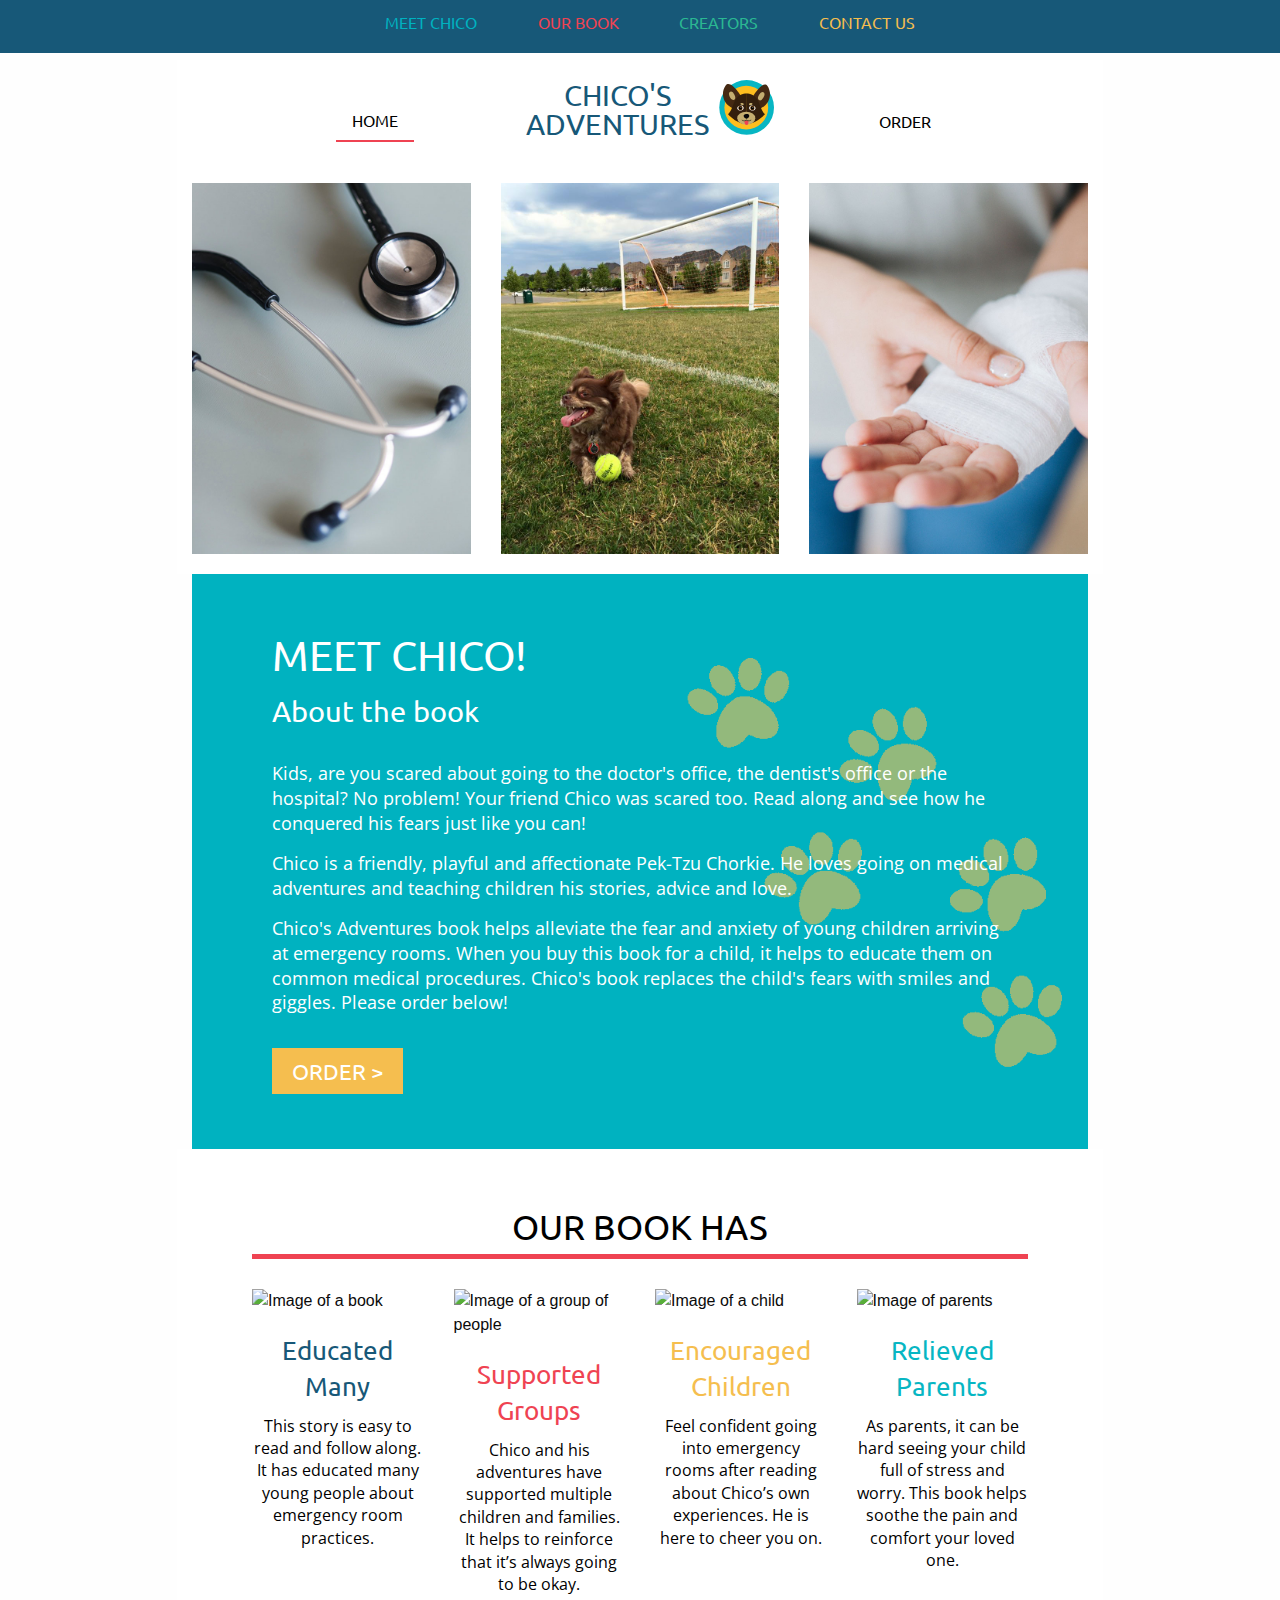
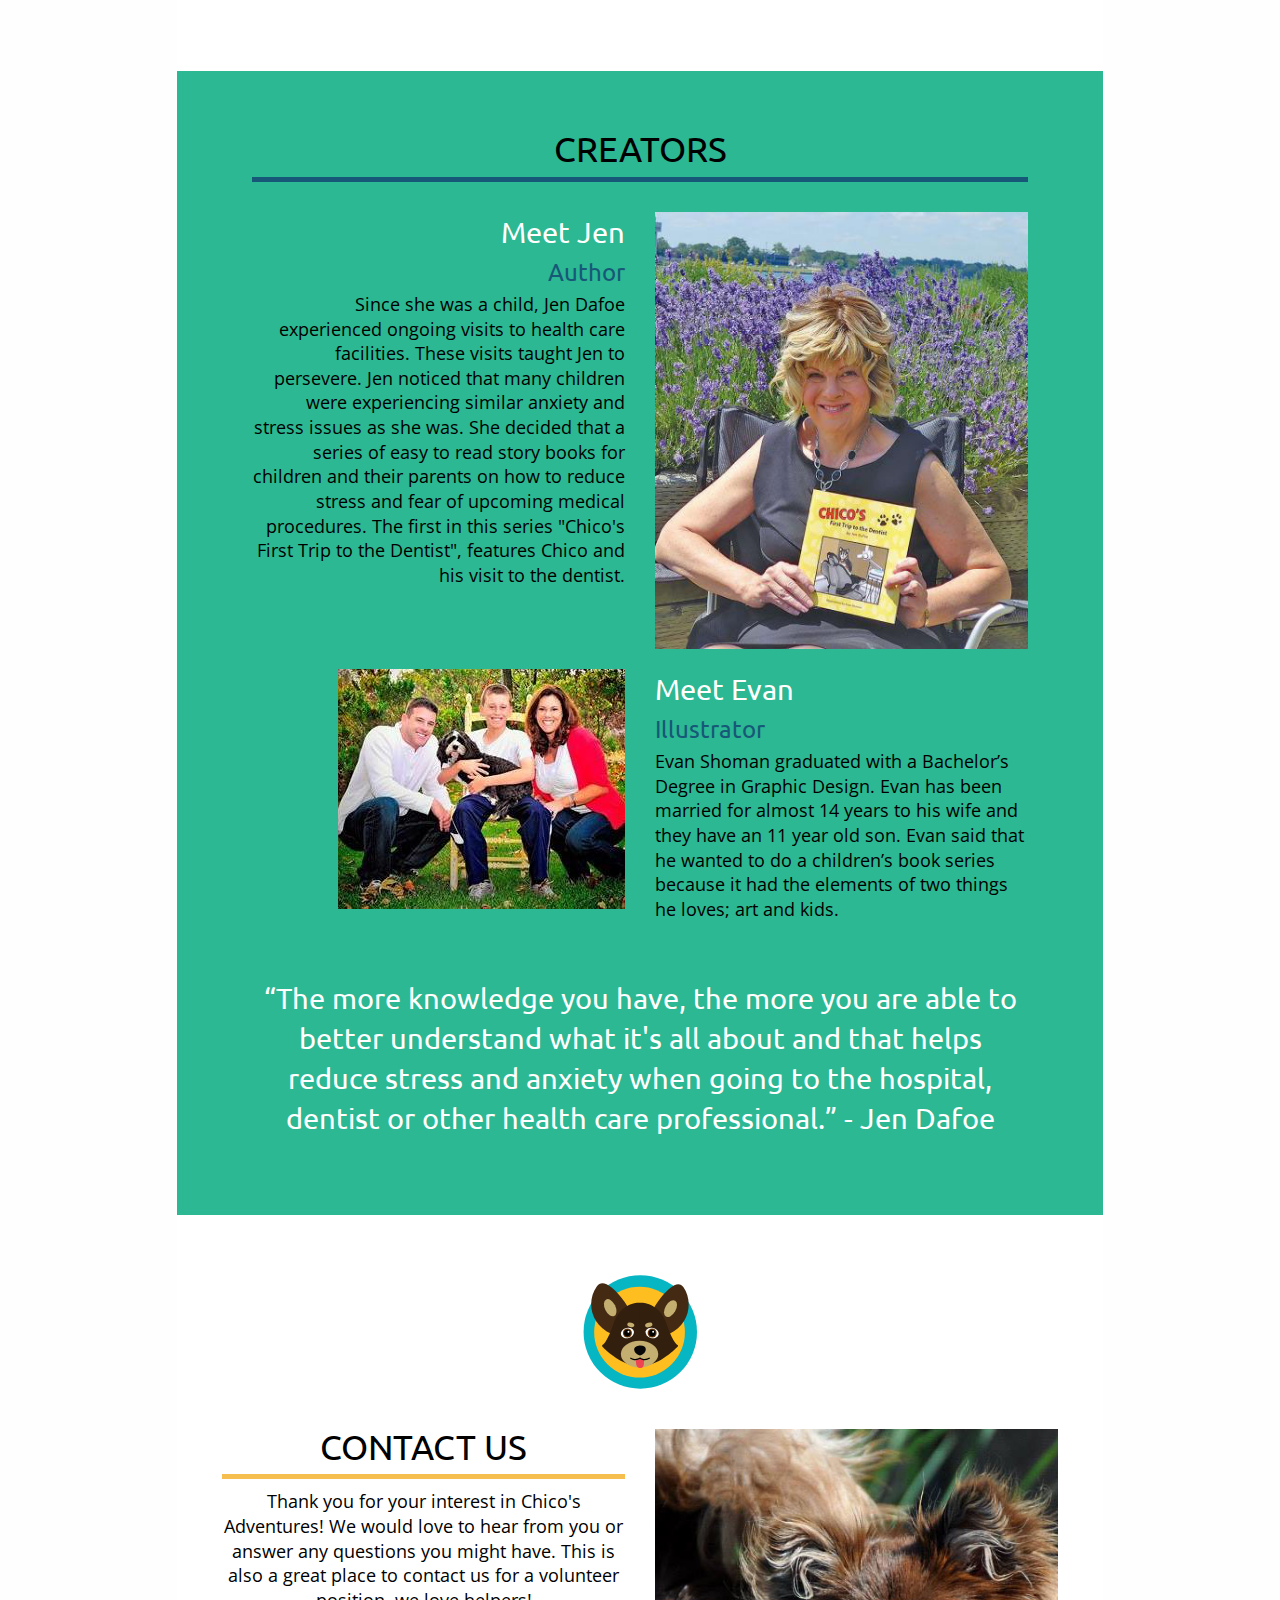
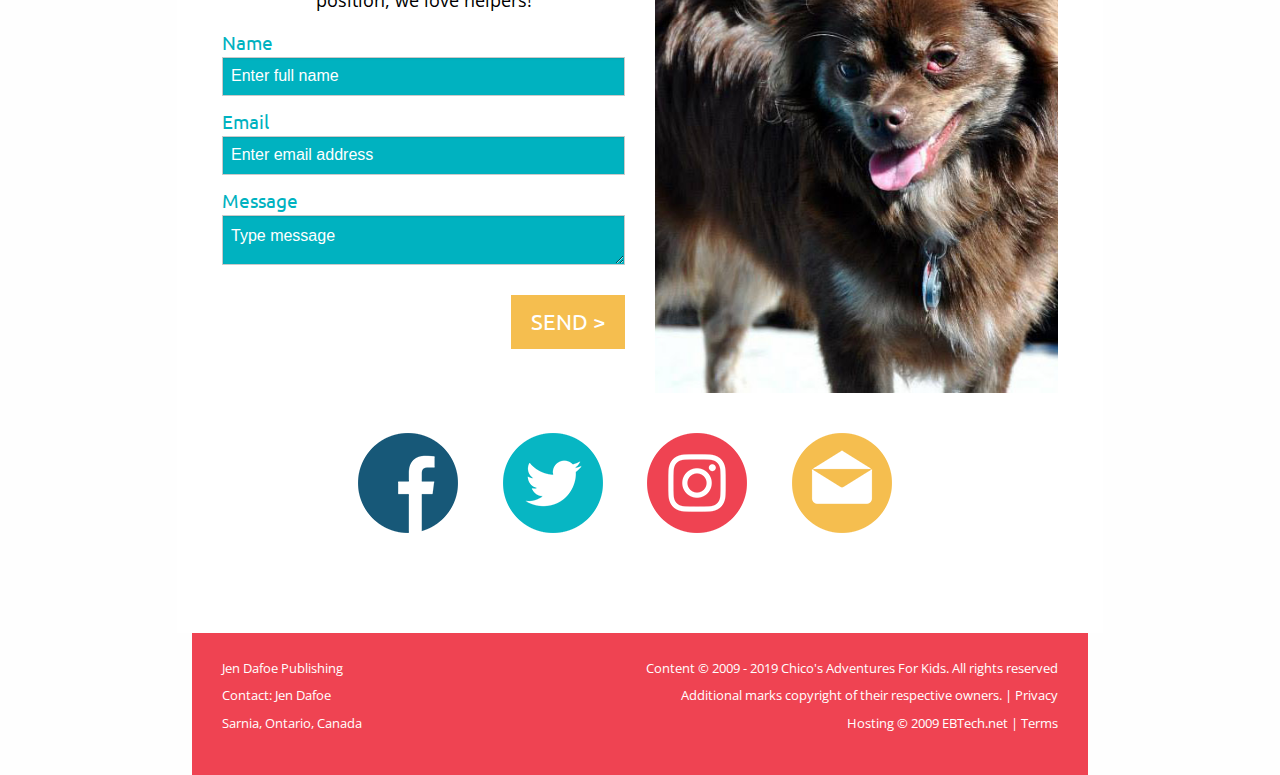
==== commit cc3f0d3f: "Merge pull request #9 from hillary25/ari.htmlWork" ====
--- a/index.html
+++ b/index.html
@@ -18,23 +18,25 @@
       <header class="grid-x grid-margin-x align-center-middle" id="mainHeader">
         <div class="small-12 medium-2 small-order-2 medium-order-1" id="homeBtn">
           <ul class="menu">
-            <li><a href="index.html">Home</a></li>
+            <li><a href="index.html" class="activePage">Home</a></li>
           </ul>
         </div>
     
         <div class="small-12 medium-6 small-order-1 medium-order-2 align-middle" id="mainLogo">
             <ul>
-                <li><a href="index.html"><h1 class="text-center">Chico's<br>Adventures</h1></a><li>
+                <li><a href="index.html"><h1 class="text-center">Chico's <br>Adventures</h1></a><li>
                 <li><a href="index.html"><img class="float-center" src="images/logo.svg" alt="logo" id="logoImg"></a></li>
             </ul>
         </div>
         
         <div class="small-12 medium-2 small-order-3 medium-order-3" id="orderBtn">
           <ul class="menu">
+            <h2 class="hidden">Main Navigation</h2>
             <li><a href="order.html">Order</a></li>
           </ul>
         </div>
-        <nav class="cell hide-for-small-only small-12 small-order-4" id="subNav">
+        <nav class="cell small-12 small-order-4" id="subNav">
+          <h2 class="hidden">Page Navigation</h2>
           <ul>
             <li><a href="#meetChicoLink">Meet Chico</a></li>
             <li><a href="#ourBookLink">Our Book</a></li>
@@ -51,7 +53,7 @@
           <img src="images/heroImage1.jpg" alt="Image of a stethoscope" title="Chico's Stethoscope">
         </div>
         <div class="cell medium-4">
-          <img src="images/heroImage2.jpg" alt="Image of a dog" title="Happy Chico">
+          <img data-interchange="[images/heroImage2_small.jpg, small], [images/heroImage2.jpg, medium]"  alt="Image of a dog" title="Happy Chico">
         </div>
         <div class="cell medium-4 hide-for-small-only">
           <img src="images/heroImage3.jpg" alt="Image of a bandage" title="Chico's Bandages">
@@ -131,7 +133,7 @@
           <p>Evan Shoman graduated with a Bachelor’s Degree in Graphic Design. Evan has been married for almost 14 years to his wife and they have an 11 year old son. Evan said that he wanted to do a children’s book series because it had the elements of two things he loves; art and kids.</p>
         </div>
         <div class="cell small-order-5" id="creatorQuote">
-          <h3>“The more knowledge you have, the more you are able to better understand what it's all about and that helps reduce stress and anxiety when going to the hospital, dentist or other health care professional.” - Jen Dafoe</h3>
+          <p>“The more knowledge you have, the more you are able to better understand what it's all about and that helps reduce stress and anxiety when going to the hospital, dentist or other health care professional.” - Jen Dafoe</p>
         </div>
       </section>
 
@@ -175,6 +177,7 @@
       <!--Footer-->
       <footer class="grid-x grid-margin-x">
         <div class="cell" id="footer">
+          <h2 class="hidden">Main Footer</h2>
           <div id="footerText1">
             <p>Jen Dafoe Publishing</p>
             <p>Contact: Jen Dafoe</p>
--- a/css/app.css
+++ b/css/app.css
@@ -53,15 +53,17 @@
 	font-size: 1.4em;
 	color: #fff;
 	padding: 10px 20px;
-}
-
-.chicoButtons a:hover {
-	background-color: #fff;
+	transition: .3s;
+}
+
+.chicoButtons:hover {
+	background-color: #c68a10;
+	color: #fff;
 }
 
 #container {
 	margin: 0 auto;
-	background-color: #ECECEC;
+	background-color: #fff;
 }
 
 
@@ -91,6 +93,10 @@
 }
 
 #mainHeader ul li a:hover {
+	border-bottom: 2px solid #ef4352;
+}
+
+.activePage {
 	border-bottom: 2px solid #ef4352;
 }
 
@@ -117,9 +123,10 @@
 }
 
 #subNav ul li{
-	margin-left: 28px;
-	margin-right: 28px;
+	margin-left: 10px;
+	margin-right: 10px;
 	display: inline;
+	font-size: .8em;
 }
 
 #subNav ul li:nth-child(1) a {
@@ -145,8 +152,6 @@
 #subNav ul li a:hover {
 	border-bottom: 2px solid #fff;
 }
-
-
 
 
 /*HOME PAGE*/
@@ -159,7 +164,7 @@
 /*Meet Chico Section*/
 #meetChico {
 	background-color: #00b2c0;
-	padding: 40px 30px;
+	padding: 60px 30px;
 	position: relative;
 	z-index: 1;
 }
@@ -203,8 +208,9 @@
 #ourBook h2 {
 	text-align: center;
 	padding-bottom: 10px;
-	text-decoration: underline #ef4352;
+	/*text-decoration: underline #ef4352;*/
 	margin-bottom: 30px;
+	border-bottom: solid 5px #ef4352;
 }
 
 #ourBook img {
@@ -249,8 +255,9 @@
 #creators h2 {
 	text-align: center;
 	padding-bottom: 10px;
-	text-decoration: underline #175878;
+	/*text-decoration: underline #175878;*/
 	margin-bottom: 30px;
+	border-bottom: solid 5px #175878;
 }
 
 #creators img {
@@ -267,18 +274,58 @@
 
 #authorText {
 	text-align: center;
+	margin-bottom: 40px;
 }
 
 #illustratorText {
 	text-align: center;
-}
-
-#creators p {
 	margin-bottom: 40px;
 }
 
-#creatorQuote {
-	margin-top: 30px, 20px, 70px;
+#authorImg {
+	text-align: center;
+}
+
+
+#illustratorImg {
+	text-align: center;
+}
+
+#creatorQuote p {
+	text-align: center;
+	color: #fff;
+	font-family: 'Ubuntu', sans-serif;
+	font-size: 1.8em;
+	line-height: 1.4em;
+}
+
+/*ORDER PAGE*/
+/*Hero Image*/
+#orderHero {
+	position: relative;
+	background-color: #fff;
+	margin-bottom: 20px;
+}
+
+#orderHeroImg {
+	text-align: center;
+}
+
+#heroText {
+	position: absolute;
+	text-align: center;
+	color: #F5BE4F;
+	text-shadow: -1px -1px 0 #fff, 1px -1px 0 #fff, -1px 1px 0 #fff, 1px 1px 0 #fff;
+}
+
+/*Order Section*/
+#orderSection {
+	background-color: #fff;
+	padding: 60px 30px;
+}
+
+#orderText h2 {
+	color: #175878;
 	text-align: center;
 }
 
@@ -295,8 +342,10 @@
 
 #contactForm h2 {
 	text-align: center;
-	text-decoration: underline #F5BE4F;
-	margin-bottom: 20px;
+	/*text-decoration: underline #F5BE4F;*/
+	margin-bottom: 10px;
+	border-bottom: solid 5px #F5BE4F;
+	padding-bottom: 10px;
 }
 
 #contactForm p {
@@ -391,8 +440,12 @@
 	#illustratorText {
 		text-align: left;
 	}
+	#authorImg {
+		text-align: left;
+	}
+
 	#illustratorImg {
-		float: right;
+		text-align: right;
 	}
 	#socialMedia img {
 		width: 100px;
@@ -401,6 +454,16 @@
 	#footerText2 {
 		float: right;
 		text-align: right;
+	}
+
+	#subNav ul li{
+		font-size: 1em;
+		margin-left: 28px;
+		margin-right: 28px;
+	}
+
+	#orderText h2 {
+		text-align: left;
 	}
 
 }
@@ -416,11 +479,11 @@
 	}
 
 	#ourBook {
-		padding: 40px 60px;
+		padding: 60px 60px;
 	}
 
 	#creators {
-		padding: 40px 60px;
+		padding: 60px 60px;
 	}
 
 	#socialMedia img {
